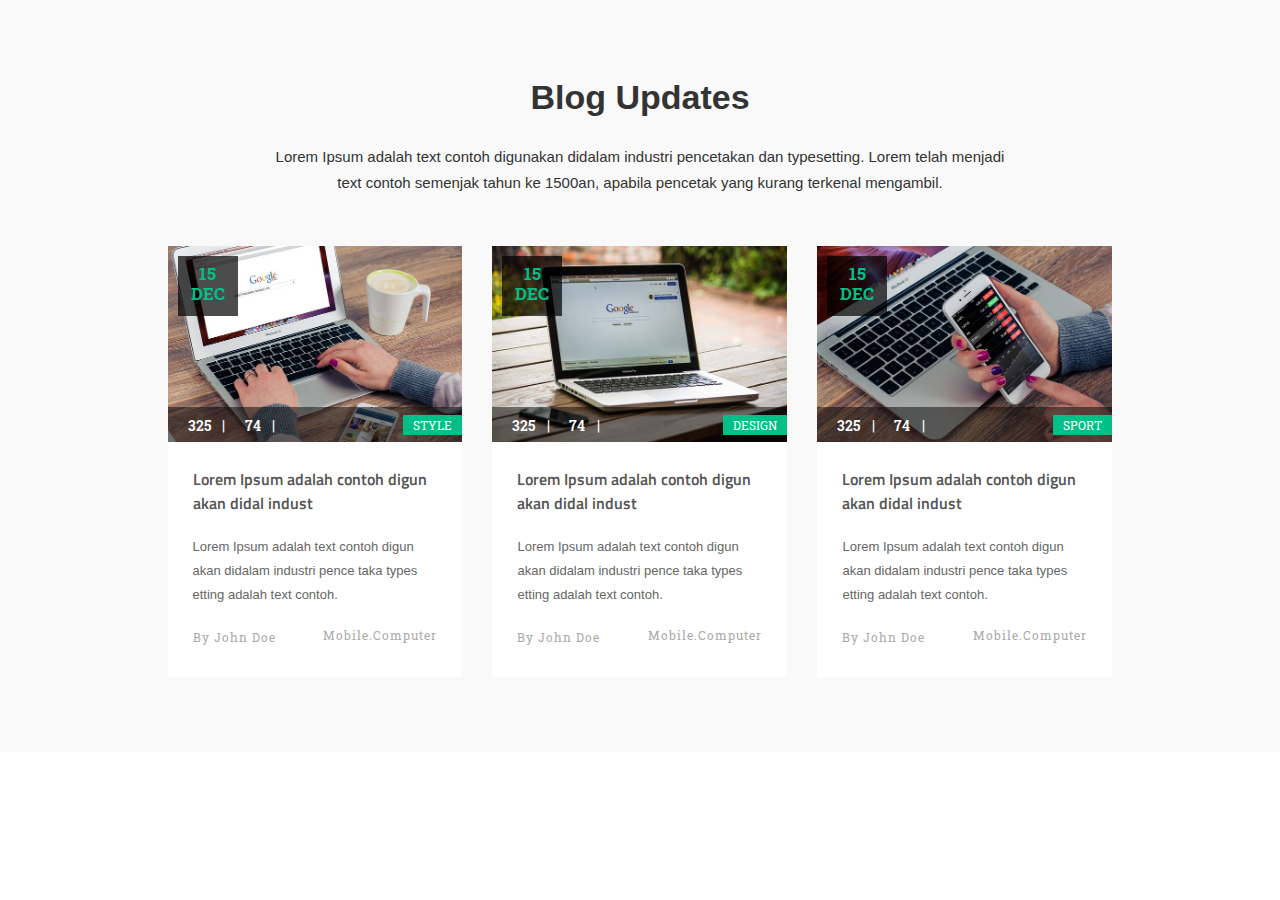
==== sections/blog1.html @ f6d62932 "A new section elements added" ====
<!DOCTYPE html>
<html lang="en">
    <head>
        <meta charset="utf-8">
        <title>Blog</title>
        <meta name="viewport" content="width=device-width, initial-scale=1.0">

        <!-- Loading Bootstrap -->
        <link href="css/bootstrap.css" rel="stylesheet">

        <!-- Edit CSS -->
        <link href="css/default.css" rel="stylesheet">
        <link href="css/main.css" rel="stylesheet">
        
        <!-- Font Awesome -->
        <link href="css/font-awesome.css" rel="stylesheet">
        <link href='https://fonts.googleapis.com/css?family=Titillium+Web:400,900,700,600,300,200' rel='stylesheet' type='text/css'>
        <link href="https://fonts.googleapis.com/css?family=Roboto+Slab:100,300,400,700" rel="stylesheet"> 
        <link rel="shortcut icon" href="images/favicon.ico">

        <!-- HTML5 shim, for IE6-8 support of HTML5 elements. All other JS at the end of file. -->
        <!--[if lt IE 9]>
          <script src="js/html5shiv.js"></script>
          <script src="js/respond.min.js"></script>
        <![endif]-->
    </head>
    
    <body>
        <div id="page" class="page">

            <!--======== blog update =========-->
            <section id="blog1" class=" blog1">
                <div class="container">
                    <div class="row">
                        <div class="col-md-8 col-md-offset-2 text-center">
                            <h1 class="sec-title">Blog Updates</h1>
                            <p class="sec-sub-title">Lorem Ipsum adalah text contoh digunakan didalam industri pencetakan dan typesetting.
                            Lorem telah menjadi text contoh semenjak tahun ke 1500an, apabila pencetak yang kurang terkenal mengambil.</p>
                        </div>
                    </div>  
                    <div class="row">
                        <div class="col-md-10 col-md-offset-1">
                            <div class="row">
                                <div class="col-md-4 col-sm-6 col-xs-12">
                                    <div class="blog-post wow fadeInUp" data-wow-delay="0.2s">
                                        <div class="post-img">
                                            <img class="img-responsive" src="images/post-1.jpg" alt="image" />
                                            <div class="date text-center"><span>15</span><br/>Dec</div>
                                            <ul class="list-inline post-info">
                                                <li><i class="lnr lnr-eye"></i> 325</li>
                                                <li><i class="lnr lnr-bubble"></i> 74</li>
                                                <li class="post-tag text-uppercase">Style</li>
                                            </ul>
                                        </div>    
                                        <div class="blog-details">
                                            <h4 class="media-heading">Lorem Ipsum adalah contoh digun akan didal indust</h4>
                                            <p>Lorem Ipsum adalah text contoh digun akan didalam industri pence taka types etting 
                                            adalah text contoh.</p>
                                             <ul class="list-inline text-capitalize">
                                                <li>by John Doe</li>
                                                <li class="pull-right">Mobile.Computer</li>
                                            </ul>
                                        </div>
                                    </div>    
                                </div>    
                                <div class="col-md-4 col-sm-6 col-xs-12">
                                    <div class="blog-post wow fadeInUp" data-wow-delay="0.4s">
                                        <div class="post-img">
                                            <img class="img-responsive" src="images/post-2.jpg" alt="image" />
                                            <div class="date text-center"><span>15</span><br/>Dec</div>
                                            <ul class="list-inline post-info">
                                                <li><i class="lnr lnr-eye"></i> 325</li>
                                                <li><i class="lnr lnr-bubble"></i> 74</li>
                                                <li class="post-tag text-uppercase">Design</li>
                                            </ul>
                                        </div>    
                                        <div class="blog-details">
                                            <h4 class="media-heading">Lorem Ipsum adalah contoh digun akan didal indust</h4>
                                            <p>Lorem Ipsum adalah text contoh digun akan didalam industri pence taka types etting 
                                            adalah text contoh.</p>
                                             <ul class="list-inline text-capitalize">
                                                <li>by John Doe</li>
                                                <li class="pull-right">Mobile.Computer</li>
                                            </ul>
                                        </div>
                                    </div>    
                                </div>    
                                <div class="col-md-4 col-sm-6 col-xs-12">
                                    <div class="blog-post wow fadeInUp" data-wow-delay="0.6s">
                                        <div class="post-img">
                                            <img class="img-responsive" src="images/post-3.jpg" alt="image" />
                                            <div class="date text-center"><span>15</span><br/>Dec</div>
                                            <ul class="list-inline post-info">
                                                <li><i class="lnr lnr-eye"></i> 325</li>
                                                <li><i class="lnr lnr-bubble"></i> 74</li>
                                                <li class="post-tag text-uppercase">Sport</li>
                                            </ul>
                                        </div>    
                                        <div class="blog-details">
                                            <h4 class="media-heading">Lorem Ipsum adalah contoh digun akan didal indust</h4>
                                            <p>Lorem Ipsum adalah text contoh digun akan didalam industri pence taka types etting 
                                            adalah text contoh.</p>
                                             <ul class="list-inline text-capitalize">
                                                <li>by John Doe</li>
                                                <li class="pull-right">Mobile.Computer</li>
                                            </ul>
                                        </div>
                                    </div>    
                                </div>    
                            </div>
                        </div>
                    </div>
                </div>
            </section>

        </div><!-- /#page -->


        <!--=== Load JS here for greater good ====-->
        <script src="js/jquery-1.8.3.min.js"></script>
        <script src="js/bootstrap.min.js"></script>
    </body>
</html>
---- sections/css/default.css ----
@charset "UTF-8";

/*=====================================================================
/  Theme Name: Eden Builder
/  Author: Script Eden
/  Author URI: http://www.scripteden.com
/  Description: Eden Builder
/  Version: 1.0


**********  Table of Default css  *************

1. Typography *
2. Miscellaneous css

======================================================================*/


body{
   overflow-x: hidden; 
}

/* general styles */

p {
	font-size: 15px;	
}

h1 {
	font-size: 34px;
	line-height: 54px;
}

h2 {
	font-size: 30px;
}

h3 {
	font-size: 26px;
}

h4 {
	font-size: 22px;
}

h5 {
	font-size: 18px;
}

.light {
	font-weight: 400;
}

*{
    outline-color: transparent !important;	
}

.item.header {
	padding-bottom: 50px;
}

.item.content, 
.item.portfolio, 
.item.team, 
.item.pricing, 
.item.contact {
	padding-top: 60px;
	padding-bottom: 60px;
}

.margin-top-100 {
	margin-top: 100px !important;
}

.margin-top-80 {
	margin-top: 80px !important;
}

.margin-top-60 {
	margin-top: 60px !important;
}

.margin-top-40 {
	margin-top: 40px !important;
}

.margin-top-20 {
	margin-top: 20px !important;
}

.margin-bottom-0 {
	margin-bottom: 0px !important;
}

.margin-bottom-20 {
	margin-bottom: 20px !important;
}

.margin-bottom-40 {
	margin-bottom: 40px !important;
}

.margin-bottom-60 {
	margin-bottom: 60px !important;
}

.margin-bottom-80 {
	margin-bottom: 80px !important;
}

.padding-top-0 {
	padding-top: 0px !important;
}

.padding-top-20 {
	padding-top: 20px !important;
}

.padding-top-40 {
	padding-top: 40px !important;
}

.padding-top-100 {
	padding-top: 180px !important;
}

.padding-bottom-60 {
	padding-bottom: 60px !important;
}

.padding-bottom-40 {
	padding-bottom: 40px !important;
}

.padding-bottom-0 {
	padding-bottom: 0px !important;
}

.margin-top-0 {
	margin-top: 0px !important;
}

/* center-content */

.center-content{
    display: -webkit-box;
	display: -ms-flexbox;
	display: flex;
	-webkit-box-orient: vertical;
	-webkit-box-direction: normal;
	-ms-flex-direction: column;
	flex-direction: column;
	-webkit-box-pack: center;
	-ms-flex-pack: center;
	justify-content: center;
	/*-ms-flex-align: center;*/
}


.pull-stop::after {
    border: 4px solid #01bf86;
    border-radius: 10px;
    bottom: 7px;
    content: "";
    display: inline-block;
    margin-left: 3px;
    position: absolute;
    width: 5px;
}

.tag-line {
    color: #eee;
    display: block;
    font-family: 'Roboto Slab', serif;
    font-size: 20px;
    letter-spacing: 15px;
    text-transform: uppercase;
}

.m-auto{
    margin-left: auto;
    margin-right: auto;
}

.center-vertically{
    display: -webkit-box;
	display: -ms-flexbox;
	display: flex;
	-webkit-box-orient: vertical;
	-webkit-box-direction: normal;
	-ms-flex-direction: column;
	flex-direction: column;
	-webkit-box-pack: center;
	-ms-flex-pack: center;
	justify-content: center;
	-webkit-box-align: center;
	-webkit-align-items: center;
	/*-ms-flex-align: center;*/
}
---- sections/css/main.css ----
@charset "UTF-8";

/*=====================================================================
/  Theme Name: Eden Builder
/  Author: Script Eden
/  Author URI: http://www.scripteden.com
/  Description: Eden Builder
/  Version: 1.0


**********  Table of Main css  *************

1.	headers
2.	slideshows
3.	content sections
4.  blogs
5.  dividers
6.  portfolios
7.  teams
8.  pricings
9.  contacts
10. footers

======================================================================*/


/*	header 1
/*----------------------------------------------------*/
.header1 .navbar{
    border: 0; 
    background-color: #191C33; 
    border-radius: 0; 
    margin-bottom: 0;
    z-index: 2;
}
.header1 .navbar-default .navbar-brand{
    color: #fff;
    font-size: 25px;
    line-height: 0;
    font-weight: 700; 
    padding: 14px 15px;
}
.header1 .navbar-default .navbar-brand i{
    margin-right: 10px;
}
.header1 .navbar-nav > li > a{
    background-color: transparent;
    color: #fff; 
    display: inline-block;
    padding-left: 0;
    padding-right: 0;
    margin-left: 15px;
    margin-right: 15px;
    text-transform: uppercase;
    border-top: 3px solid transparent;
}

.header1 .navbar-default .navbar-toggle {
    border-color: #fff;
    border-width: 2px;
    border-radius: 3px;
}

.header1 .navbar-default .navbar-collapse,
.header1 .navbar-default .navbar-form {
    border-color: #4e4e4e;
    box-shadow: none;
}

.header1 .navbar-default .navbar-toggle:hover, 
.header1 .navbar-default .navbar-toggle:focus {
  background-color: transparent;
}

.header1 .navbar-default .navbar-nav > .active > a,
.header1 .navbar-default .navbar-nav > .active > a:hover,
.header1 .navbar-default .navbar-nav > .active > a:focus{
    border-top: 3px solid #01BF86;
    background-color: transparent;
    color: #fff;
}

.header1  .navbar-default .navbar-nav > li > a:hover{
    border-top: 3px solid #01BF86;
    background-color: transparent;
    color: #fff;
}

.header1 .navbar-default .navbar-nav > li > a:focus {
    border-top: 3px solid transparent;
    background-color: transparent;
    color: #fff;
}

.header1 .navbar-default .navbar-brand:hover, 
.header1 .navbar-default .navbar-brand:focus{
    color: #fff;
}

.header1 .navbar-nav > li > a:hover.nav-button{
    border: 0;
    background-color: #01BF86; 
}

.header1 .navbar-nav > li > a.nav-button{
    background: #01BF86; 
    margin-top: 10px;
    margin-bottom: 10px;
    padding: 8px 18px; 
    font-weight: bold;
    border-radius: 3px;
    line-height: 15px;
    border-top: 0;
}
/* end navbar */

/* header */
.header1 {
    background: url('../images/header9.jpg') no-repeat scroll center top / cover ;
    font-family: 'Titillium Web', sans-serif;
}

.header1 .bg-col{
    background-color: rgba(1, 191, 134, 0.7);
}

.header1 .intro{
    height: 100vh;
}

.header1 .intro .tag-line {
	font-family: 'Roboto Slab', serif !important;
	font-weight: 300;
	margin-bottom: 10px;
	font-size: 17px;
}

.header1 h1{
    color: #fff;
    font-size: 55px; 
    font-weight: 900;
    letter-spacing: -1px; 
    text-transform: capitalize;
    max-width: 700px; 
    margin: 0 auto;
    line-height: 1.2;
    margin-bottom: 30px;
    position: relative;
	font-family: arial;
        
}

.header1 .pull-stop::after {
    border: 6px solid #38A5E0;
    bottom: 15px;
    width: 8px;
}

.header1 p {
    color: #f8f8f8;
    font-size: 16px;
    font-weight: normal;
    margin-bottom: 25px;
    max-width: 700px;
    text-align: center;
    line-height: 1.6;
}

.header1 .button{
    color: #fff;
    text-transform: uppercase; 
    font-size: 16px; 
    padding: 11px 0;
    min-width: 150px;
    border: 0; 
    box-shadow: none; 
    border-radius: 4px;
    margin: 0 2px;
    background-color: 
}

.header1 .btn-success.button{
    background-color: #444;
}

.header1 .btn-info.button{
    background-color: #38A5E0;
}

.header1 .button:hover{
    background-color: #38A5E0;
}

/*	header 2
/*----------------------------------------------------*/
.header2 .navbar{
    border: 0; 
    background-color: #222; 
    border-radius: 0; 
    margin-bottom: 0;
    height: 70px;
    padding-top: 9px;
    padding-bottom: 9px;
    z-index: 2;
}

.header2 .navbar-default .navbar-brand{
    color: #fff;
    font-size: 26px;
    line-height: 0;
    font-weight: 700; 
    padding: 13px;
}

.header2 .navbar-default .navbar-brand i{
    margin-right: 10px;
}

.header2 .navbar-nav{
    background-color: #222;
    margin-bottom: 0;
    margin-top: 0;
}

.header2 .navbar-nav > li > a{
    background-color: transparent;
    color: #fff; 
    display: inline-block;
    padding-left: 0;
    padding-right: 0;
    margin-left: 18px;
    margin-right: 18px;
    text-transform: uppercase;
}

.header2 .navbar-default .navbar-toggle {
    background-color: #222;
    border-color: #fff;
    border-width: 2px;
    border-radius: 3px;
}

.header2 .navbar-default .navbar-collapse.in{
    margin-top: 8px;
    border-top: 1px solid #4e4e4e;
}

.header2 .navbar-default .navbar-collapse,
.header2 .navbar-default .navbar-form {
    border-color: transparent;
    box-shadow: none;
    -webkit-transition: all 0.5s ease;
    transition: all 0.5s ease;
}

.header2 .navbar-default .navbar-toggle:hover, 
.header2 .navbar-default .navbar-toggle:focus {
    background-color: transparent;
}

.header2 .navbar-default .navbar-nav > .active > a,
.header2 .navbar-default .navbar-nav > .active > a:hover,
.header2 .navbar-default .navbar-nav > .active > a:focus{
    background-color: transparent;
    font-weight: 700;
    color: #38A5E0;
}

.header2 .navbar-default .navbar-nav > li > a:hover{
    background-color: transparent;
    color: #38A5E0;
}

.header2 .navbar-default .navbar-nav > li > a:focus {
    background-color: transparent;
    color: #fff;
}

.header2 .navbar-default .navbar-brand:hover, 
.header2 .navbar-default .navbar-brand:focus{
    color: #fff;
}

.header2 .navbar-nav > li > a.nav-button:focus,
.header2 .navbar-nav > li > a.nav-button:hover{
    border: 0;
    color: #fff;
    background-color: #38A5E0; 
}

.header2 .navbar-nav > li > a.nav-button{
    background-color: #38A5E0; 
    margin-top: 10px;
    margin-bottom: 10px;
    padding: 8px 18px; 
    font-weight: bold;
    border-radius: 3px;
    line-height: 15px;
    border-top: 0;
}
/* end navbar */

/* header */
.header2 {
    background: url('../images/header9.jpg') no-repeat scroll center -90px;
    font-family: 'Titillium Web', sans-serif;
}

.header2 .intro{
    min-height: 100vh; 
    background-color: rgba(255, 255, 255, 0.8);
}

.header2 .intro .tag-line {
    color: #555;
    letter-spacing: 10px;
    margin-bottom: 0;
    margin-top: 30px;
    text-transform: uppercase;
    word-spacing: 5px;
	font-family: 'Roboto Slab', serif !important;
	font-weight: 300;
	font-size: 17px;
}

.header2 h1 {
    color: #444;
    font-size: 55px;
    font-weight: 700;
    letter-spacing: -1px;
    line-height: 1.2;
    margin-bottom: 30px;
    margin-top: 5px;
    max-width: 700px;
    position: relative;
    text-transform: capitalize;
}

.header2 .pull-stop::after {
    border: 6px solid #01bf86;
    bottom: 15px;
    width: 8px;
}

.header2 p {
    color: #333;
    font-size: 15px;
    line-height: 1.6;
    font-weight: normal;
    margin-bottom: 25px;
    max-width: 700px;
}

.header2 .button{
    color: #fff;
    text-transform: uppercase; 
    font-size: 16px; 
    padding: 11px 0;
    min-width: 150px;
    border: 0; 
    box-shadow: none; 
    border-radius: 4px;
    margin: 0 2px;
    background-color: 
}

.header2 .btn-success.button{
    background-color: #01BF86;
}

.header2 .btn-info.button{
    background-color: #38A5E0;
}

.header2 .button:hover{
    background-color: #38A5E0;
}

/*	header 3
/*----------------------------------------------------*/
.header3 .navbar{
    border: 0; 
    background-color: #191C33; 
    border-radius: 0; 
    margin-bottom: 0;
    height: 70px;
    padding-top: 9px;
    padding-bottom: 9px;
    z-index: 2;
}

.header3 .navbar-default .navbar-brand{
    color: #fff;
    font-size: 26px;
    line-height: 0;
    font-weight: 700; 
    padding: 13px;
}

.header3 .navbar-default .navbar-brand i{
    margin-right: 10px;
}

.header3 .navbar-nav{
    background-color: #191C33;
    margin-bottom: 0;
    margin-top: 0;
}

.header3 .navbar-nav > li > a{
    background-color: transparent;
    color: #fff; 
    font-size: 12px;
    font-weight: 400;
    display: inline-block;
    padding-left: 0;
    padding-right: 0;
    margin-left: 18px;
    margin-right: 18px;
    letter-spacing: 0.5px;
    text-transform: uppercase;
    font-family: 'Roboto Slab', serif;
}

.header3 .navbar-default .navbar-toggle {
    background-color: #191C33;
    border-color: #fff;
    border-width: 2px;
    border-radius: 3px;
}

.header3 .navbar-default .navbar-collapse.in{
    margin-top: 8px;
}

.header3 .navbar-default .navbar-collapse,
.header3 .navbar-default .navbar-form {
    border-color: #4e4e4e;
    box-shadow: none;
    transition: all 0.5s ease;
}

.header3 .navbar-default .navbar-toggle:hover, 
.header3 .navbar-default .navbar-toggle:focus {
    background-color: transparent;
}

.header3 .navbar-default .navbar-nav > .active > a,
.header3 .navbar-default .navbar-nav > .active > a:hover,
.header3 .navbar-default .navbar-nav > .active > a:focus{
    background-color: transparent;
    font-weight: 700;
    color: #01BF86;
}

.header3 .navbar-default .navbar-nav > li > a:hover{
    background-color: transparent;
    color: #01BF86;
}

.header3 .navbar-default .navbar-nav > li > a:focus {
    background-color: transparent;
    color: #fff;
}

.header3 .navbar-default .navbar-brand:hover, 
.header3 .navbar-default .navbar-brand:focus{
    color: #fff;
}

.header3 .navbar-nav > li > a.nav-button:focus,
.header3 .navbar-nav > li > a.nav-button:hover{
    border: 0;
    color: #fff;
    background-color: #01BF86; 
}

.header3 .navbar-nav > li > a.nav-button{
    background-color: #01BF86; 
    margin-top: 10px;
    margin-bottom: 10px;
    padding: 8px 18px; 
    font-weight: bold;
    border-radius: 3px;
    line-height: 15px;
    border-top: 0;
}
/* end navbar */

/* header */
.header3 {
    background: url('../images/header1.jpg') no-repeat scroll center -90px; / cover ;
    font-family: 'Titillium Web', sans-serif;
}

.header3 .intro{
    min-height: 100vh;
}

.header3 h1 {
    color: #fff;
    font-size: 55px;
    font-weight: 700;
    letter-spacing: -1px;
    line-height: 1.2;
    margin-bottom: 30px;
    max-width: 700px;
    position: relative;
    text-transform: capitalize;
    font-family: 'Roboto Slab', serif;
}

.header3 .pull-stop::after {
    border: 6px solid #01bf86;
    bottom: 15px;
    width: 8px;
}

.header3 p {
    color: #f8f8f8;
    font-size: 15px;
    line-height: 1.6;
    font-weight: 300;
    margin-bottom: 25px;
    max-width: 700px;
}

.header3 .button{
    color: #fff;
    text-transform: uppercase; 
    font-size: 16px; 
    padding: 11px 0;
    min-width: 150px;
    border: 0; 
    box-shadow: none; 
    border-radius: 4px;
    margin: 0 2px;
    background-color: 
}

.header3 .btn-success.button{
    background-color: #01BF86;
}

.header3 .btn-info.button{
    background-color: #38A5E0;
}

.header3 .button:hover{
    background-color: #38A5E0;
}

/*	header 4
/*----------------------------------------------------*/
.header4 .navbar{
    border: 0; 
    background-color: #222; 
    border-radius: 0; 
    margin-bottom: 0;
    height: 70px;
    padding-top: 9px;
    padding-bottom: 9px;
    z-index: 2;
}

.header4 .navbar-default .navbar-brand{
    color: #fff;
    font-size: 26px;
    line-height: 0;
    font-weight: 700; 
    padding: 13px;
}

.header4 .navbar-default .navbar-brand i{
    margin-right: 10px;
}

.header4 .navbar-nav{
    background-color: #222;
    margin-bottom: 0;
    margin-top: 0;
}

.header4 .navbar-nav > li > a{
    background-color: transparent;
    color: #fff; 
    display: inline-block;
    padding-left: 0;
    padding-right: 0;
    margin-left: 18px;
    margin-right: 18px;
    text-transform: uppercase;
}

.header4 .navbar-default .navbar-toggle {
    background-color: #222;
    border-color: #fff;
    border-width: 2px;
    border-radius: 3px;
}

.header4 .navbar-default .navbar-collapse.in{
    margin-top: 8px;
    border-top: 1px solid #4e4e4e;
}

.header4 .navbar-default .navbar-collapse,
.header4 .navbar-default .navbar-form {
    border-color: transparent;
    box-shadow: none;
    transition: all 0.5s ease;
}

.header4 .navbar-default .navbar-toggle:hover, 
.header4 .navbar-default .navbar-toggle:focus {
    background-color: transparent;
}

.header4 .navbar-default .navbar-nav > .active > a,
.header4 .navbar-default .navbar-nav > .active > a:hover,
.header4 .navbar-default .navbar-nav > .active > a:focus{
    background-color: transparent;
    font-weight: 700;
    color: #01BF86;
}

.header4 .navbar-default .navbar-nav > li > a:hover{
    background-color: transparent;
    color: #01BF86;
}

.header4 .navbar-default .navbar-nav > li > a:focus {
    background-color: transparent;
    color: #fff;
}

.header4 .navbar-default .navbar-brand:hover, 
.header4 .navbar-default .navbar-brand:focus{
    color: #fff;
}

.header4 .navbar-nav > li > a.nav-button:focus,
.header4 .navbar-nav > li > a.nav-button:hover{
    border: 0;
    color: #fff;
    background-color: #01BF86; 
}

.header4 .navbar-nav > li > a.nav-button{
    background-color: #01BF86; 
    margin-top: 10px;
    margin-bottom: 10px;
    padding: 8px 18px; 
    font-weight: bold;
    border-radius: 3px;
    line-height: 15px;
    border-top: 0;
}
/* end navbar */

/* header */
.header4 {
    background: url('../images/header1.jpg') no-repeat scroll center -90px; / cover ;
    font-family: 'Titillium Web', sans-serif;
}

.header4 .tag-line {
    color: #f8f8f8;
    letter-spacing: 10px;
    margin-bottom: 0;
    margin-top: 30px;
    text-transform: uppercase;
    word-spacing: 5px;
	font-family: 'Roboto Slab', serif !important;
	font-weight: 300;
	font-size: 17px;
}

.header4 h1 {
    color: #fff;
    font-size: 55px;
    font-weight: 100;
    letter-spacing: -1px;
    line-height: 1.2;
    max-width: 700px;
    position: relative;
    text-transform: uppercase;
    margin-bottom: 30px;
}

.header4 .pull-stop::after {
    border: 6px solid #01bf86;
    bottom: 15px;
    width: 8px;
}

.header4 p {
    color: #f8f8f8;
    font-size: 15px;
    line-height: 1.8;
    font-weight: 100;
    max-width: 700px;
}

.header4 .icon-box li {
    padding: 0 8px;
}
    
.header4 .icon-box i {
	background-color: transparent;
	border-radius: 4px;
	color: #fff;
	font-size: 20px;
	padding-top: 14px;
	text-align: center;
	cursor: pointer;
}

.header4 .button{
    color: #fff;
    text-transform: uppercase; 
    font-size: 16px; 
    padding: 11px 0;
    min-width: 150px;
    border: 0; 
    box-shadow: none; 
    border-radius: 4px;
    margin: 0 2px;
    background-color: 
}

.header4 .btn-success.button{
    background-color: #01BF86;
}

.header4 .btn-info.button{
    background-color: #38A5E0;
}

.header4 .button:hover{
    background-color: #38A5E0;
}

/*	header 5
/*----------------------------------------------------*/
.header5 .navbar{
    border: 0; 
    background-color: #fff; 
    border-radius: 0; 
    margin-bottom: 0;
    height: 70px;
    padding-top: 9px;
    padding-bottom: 9px;
    z-index: 2;
}

.header5 .navbar-default .navbar-brand{
    color: #222;
    height: 52px;
    font-size: 26px;
    line-height: 0;
    font-weight: 700; 
    padding: 6px 15px;
    text-transform: uppercase;
}

.header5 .navbar-default .navbar-brand > span{
    display: block;
    margin-top: -26px;
    text-indent: 51px 
}

.header5 .navbar-default .navbar-brand span:last-child {
	color: #38A5E0;
	display: block;
	font-family: 'Roboto Slab', serif;
	font-size: 14px;
	letter-spacing: 0.3px;
	line-height: 0;
	text-indent: 52px;
	text-transform: uppercase;
	margin-top: 17px;
}

.header5 .navbar-default .navbar-brand i{
    color: #fff;
    margin-right: 10px;
    background-color: #38A5E0;
    border-radius: 4px;
    font-size: 26px;
    height: 40px;
    padding-top: 7px;
    text-align: center;
    width: 40px;
}

.header5 .navbar-nav{
    background-color: #fff;
    margin-bottom: 0;
    margin-top: 0;
}

.header5 .navbar-nav > li:last-child > a{
    margin-right: 0
}

.header5 .navbar-nav > li > a{
    background-color: transparent;
    color: #222; 
    font-weight: 600;
    display: inline-block;
    padding-left: 0;
    padding-right: 0;
    margin-left: 18px;
    margin-right: 18px;
    text-transform: uppercase;
}

.header5 .navbar-default .navbar-nav > li > a::after,
.header5 .navbar-default .navbar-nav > .active > a::after {
    background-color: #38A5E0;
    content: "";
    display: inline-block;
    height: 2px;
    left: 0;
    position: absolute;
    bottom: 8px;
    width: 0;
    z-index: 1;
    -webkit-transition: all 0.3s ease 0s;
    transition: all 0.3s ease 0s;
}

.header5 .navbar-default .navbar-nav > .active > a::after,
.header5 .navbar-default .navbar-nav > li > a:hover::after {
    width: 100%;
}

.header5 .navbar-default .navbar-toggle {
    background-color: #fff;
    border-color: #fff;
    border-width: 2px;
    border-radius: 3px;
}

.header5 .navbar-default .navbar-collapse.in{
    margin-top: 8px;
    border-top: 1px solid #4e4e4e;
}

.header5 .navbar-default .navbar-collapse,
.header5 .navbar-default .navbar-form {
    border-color: transparent;
    box-shadow: none;
    -webkit-transition: all 0.5s ease;
    transition: all 0.5s ease;
}

.header5 .navbar-default .navbar-toggle:hover, 
.header5 .navbar-default .navbar-toggle:focus {
    background-color: transparent;
}

.header5 .navbar-default .navbar-nav > .active > a,
.header5 .navbar-default .navbar-nav > .active > a:hover,
.header5 .navbar-default .navbar-nav > .active > a:focus{
    background-color: transparent;
    font-weight: 700;
    color: #38A5E0;
}

.header5 .navbar-default .navbar-nav > li > a:hover{
    background-color: transparent;
    color: #222;
}

.header5 .navbar-default .navbar-nav > li > a:focus {
    background-color: transparent;
    color: #222;
}

.header5 .navbar-default .navbar-brand:hover, 
.header5 .navbar-default .navbar-brand:focus{
    color: #222;
}

.header5 .navbar-nav > li > a.nav-button:hover:after{
    display: none;
}
/* end navbar */

/* header */

.header5 {
    position: relative;
    background: url('../images/header1.jpg') no-repeat scroll center -90px / cover ;
    font-family: 'Titillium Web', sans-serif;
} 

.header5 .intro{
    min-height: 700px;
}

.header5 h1 {
    color: #fff;
    font-size: 55px;
    font-weight: 100;
    letter-spacing: -1px;
    line-height: 1.2;
    margin-bottom: 30px;
    max-width: 700px;
    position: relative;
    text-transform: capitalize;
    font-family: 'Roboto Slab', serif;
}

.header5 .tag-line {
    color: #f8f8f8;
    letter-spacing: 10px;
    margin-bottom: 0;
    margin-top: 30px;
    text-transform: uppercase;
    word-spacing: 5px;
	font-weight: 300;
	font-size: 17px;
    font-family: 'Titillium Web', sans-serif;
}

.header5 .pull-stop::after {
    border: 6px solid #01bf86;
    bottom: 15px;
    width: 8px;
}

.header5 p {
    color: #f8f8f8;
    font-size: 15px;
    line-height: 1.6;
    font-weight: 300;
    margin-bottom: 25px;
    max-width: 700px;
}

.header5 .button{
    color: #fff;
    text-transform: uppercase; 
    font-size: 16px; 
    padding: 11px 0;
    min-width: 150px;
    border: 0; 
    box-shadow: none; 
    border-radius: 4px;
    margin: 0 2px;
    background-color: 
}

.header5 .btn-success.button{
    background-color: #01BF86;
}

.header5 .btn-info.button{
    background-color: #38A5E0;
}

.header5 .button:hover{
    background-color: #38A5E0;
}

.header5 .icon-box li {
    padding: 0 8px;
}
    
.header5 .icon-box i {
	background-color: transparent;
	border-radius: 4px;
	color: #fff;
	font-size: 20px;
	padding-top: 14px;
	text-align: center;
	cursor: pointer;
}

/* end header */

/* carousel */

.header5 .carousel-inner > .item{
    min-height: 320px;
}
    
.header5 .carousel-control {
    bottom: auto;
    left: 0;
    opacity: 1;
    text-shadow: none;
    top: 50%;
    width: auto;
}
    
.header5 .carousel-control.prev{
    left: 0;
    -webkit-transition: all 0.4s ease;
    transition: all 0.4s ease;
}

.header5 .header5:hover .carousel-control.prev{
    left: 0;
}
    
.header5 .carousel-control.next{
    left: auto;
    right: 0;
    -webkit-transition: all 0.4s ease;
    transition: all 0.4s ease;
}
    
.header5:hover .carousel-control.next{
    right: 0;
}    

.header5 .carousel-control.prev i{ 
    border-top-right-radius: 4px; 
    border-bottom-right-radius: 4px; 
}

.header5 .carousel-control.next i{
    border-top-left-radius: 4px; 
    border-bottom-left-radius: 4px; 
}

.header5 .carousel-control i{
    width: 25px; 
    height: 100px;
    padding-top: 40px; 
    background-color: rgba(255, 255, 255, 0.3);
    color: #eee; 
    text-shadow: none;  
}

.header5 .carousel-control i:hover{
    background-color: rgba(255, 255, 255, 0.4);
    color: #eee;
}

.header5 .carousel-control:hover, 
.header5 .carousel-control:focus{
    opacity: 1;
}

.header5 .carousel-indicators{
    bottom: -60px;
}

.header5 .carousel-indicators li {
    border-width: 2px;
}

.header5 .carousel-indicators .active {
    background-color: #01BF86;
    border-color: #01BF86;
}

/*	header 6
/*----------------------------------------------------*/
.header6 .navbar{
    border: 0; 
    background-color: #fff; 
    border-radius: 0; 
    margin-bottom: 0;
    height: 70px;
    padding-top: 9px;
    padding-bottom: 9px;
    z-index: 2;
}

.header6 .navbar-default .navbar-brand{
    color: #222;
    height: 52px;
    font-size: 26px;
    line-height: 0;
    font-weight: 700; 
    padding: 6px 15px;
    text-transform: uppercase;
}

.header6 .navbar-default .navbar-brand > span{
    display: block;
    margin-top: -26px;
    text-indent: 51px 
}

.header6 .navbar-default .navbar-brand span:last-child {
	color: #01BF86;
	display: block;
	font-family: 'Roboto Slab', serif;
	font-size: 14px;
	letter-spacing: 0.3px;
	line-height: 0;
	text-indent: 52px;
	text-transform: uppercase;
	margin-top: 17px;
}

.header6 .navbar-default .navbar-brand i{
    color: #fff;
    margin-right: 10px;
    background-color: #01BF86;
    border-radius: 4px;
    font-size: 26px;
    height: 40px;
    padding-top: 7px;
    text-align: center;
    width: 40px;
}

.header6 .navbar-nav{
    background-color: #fff;
    margin-bottom: 0;
    margin-top: 0;
}

.header6 .navbar-nav > li:last-child > a{
    margin-right: 0
}

.header6 .navbar-nav > li > a{
    background-color: transparent;
    color: #222; 
    font-weight: 600;
    display: inline-block;
    padding-left: 0;
    padding-right: 0;
    margin-left: 18px;
    margin-right: 18px;
    text-transform: uppercase;
}

.header6 .navbar-default .navbar-nav > li > a::after,
.header6 .navbar-default .navbar-nav > .active > a::after {
    background-color: #01BF86;
    content: "";
    display: inline-block;
    height: 2px;
    left: 0;
    position: absolute;
    bottom: 8px;
    width: 0;
    z-index: 1;
    -webkit-transition: all 0.3s ease 0s;
    transition: all 0.3s ease 0s;
}

.header6 .navbar-default .navbar-nav > .active > a::after,
.header6 .navbar-default .navbar-nav > li > a:hover::after {
    width: 100%;
}

.header6 .navbar-default .navbar-toggle {
    background-color: #fff;
    border-color: #fff;
    border-width: 2px;
    border-radius: 3px;
}

.header6 .navbar-default .navbar-collapse.in{
    margin-top: 8px;
    border-top: 1px solid #4e4e4e;
}

.header6 .navbar-default .navbar-collapse,
.header6 .navbar-default .navbar-form {
    border-color: transparent;
    box-shadow: none;
    -webkit-transition: all 0.5s ease;
    transition: all 0.5s ease;
}

.header6 .navbar-default .navbar-toggle:hover, 
.header6 .navbar-default .navbar-toggle:focus {
    background-color: transparent;
}

.header6 .navbar-default .navbar-nav > .active > a,
.header6 .navbar-default .navbar-nav > .active > a:hover,
.header6 .navbar-default .navbar-nav > .active > a:focus{
    background-color: transparent;
    font-weight: 700;
    color: #01BF86;
}

.header6 .navbar-default .navbar-nav > li > a:hover{
    background-color: transparent;
    color: #222;
}

.header6 .navbar-default .navbar-nav > li > a:focus {
    background-color: transparent;
    color: #222;
}

.header6 .navbar-default .navbar-brand:hover, 
.header6 .navbar-default .navbar-brand:focus{
    color: #222;
}

.header6 .navbar-nav > li > a.nav-button:hover:after{
    display: none;
}

.header6 .navbar-nav > li > a.nav-button:focus,
.header6 .navbar-nav > li > a.nav-button:hover{
    border: 0;
    color: #fff;
    background-color: #01BF86; 
}

.header6 .navbar-nav > li > a.nav-button{
    color: #fff;
    background-color: #444; 
    margin-top: 10px;
    margin-bottom: 10px;
    padding: 8px 18px; 
    font-weight: bold;
    border-radius: 3px;
    line-height: 15px;
    border-top: 0;
    -webkit-transition: all 0.4s ease;
    transition: all 0.4s ease;
}
/* end navbar */

/* header */
.header6 {
    position: relative;
    background-color: #01BF86;
    background: url('../images/dark-logs-bg.jpg') no-repeat scroll center top / cover ;
    font-family: 'Titillium Web', sans-serif;
}

.header6 .intro{
    min-height: 650px;
    background-color: rgba(1, 191, 134, 0.8);
}
/* end header */

/* carousel */

.header6 .carousel{
    overflow: hidden;
    border-radius: 6px;
}

.header6 .carousel-inner > .item{
    overflow: hidden;
}

.header6 .carousel-inner .carousel-content{
    position: relative;
    display: inline-block;
}

.header6 .carousel-inner > .item img{
    border-radius: 6px;
    
}

.header6 .carousel-inner > .item img.img-responsive {
  display: block;
  max-width: 100%;
  min-height: 270px;
}

.header6 .carousel-caption h3{
    font-weight: 700;
    font-size: 25px; 
    margin-top: 0;
    word-spacing: 3px;
    color: #38A5E0;
    text-transform: uppercase;
}

.header6 .carousel-caption p{
    color: #f0ece4;
    font-size: 14px;
    margin-bottom: 0; 
    line-height: 1.7;
    max-width: 700px;
    font-weight: 300;
    font-family: 'Roboto Slab', serif;
}

.header6 .carousel-caption {
    bottom: 0;
    color: #ffffff;
    left: 0;
    padding: 25px;
    min-height: 100px; 
    position: absolute;
    right: 0;
    text-align: inherit;
    text-shadow: none;
    z-index: 2;
    border-bottom-right-radius: 6px;
    border-bottom-left-radius: 6px;
    background-color: rgba(0, 0, 0, 0.8);
}

.header6 .carousel-control {
    bottom: auto;
    left: 0;
    opacity: 1;
    text-shadow: none;
    top: 50%;
    width: auto;
    margin-top: -40px;
    z-index: 3;
}
    
.header6 .carousel-control.prev{
    left: -40px;
    -webkit-transition: all 0.4s ease;
    transition: all 0.4s ease;
}

.header6 .carousel:hover .carousel-control.prev{
    left: 0;
}
    
.header6 .carousel-control.next{
    left: auto;
    right: -40px;
    -webkit-transition: all 0.4s ease;
    transition: all 0.4s ease;
}
    
.header6 .carousel:hover .carousel-control.next{
    right: 0;
}    

.header6 .carousel-control.prev i{ 
    border-top-right-radius: 4px; 
    border-bottom-right-radius: 4px; 
}

.header6 .carousel-control.next i{
    border-top-left-radius: 4px; 
    border-bottom-left-radius: 4px; 
}

.header6 .carousel-control i{
    width: 25px; 
    height: 100px;
    padding-top: 40px; 
    background-color: rgba(255, 255, 255, 0.3);
    color: #eee; 
    text-shadow: none;  
}

.header6 .carousel-control i:hover{
    background-color: rgba(255, 255, 255, 0.5);
    color: #eee;
}

.header6 .carousel-control:hover, 
.header6 .carousel-control:focus{
    opacity: 1;
}

.header6 .carousel-indicators {
    background-color: rgba(255, 255, 255, 0);
    bottom: auto;
    left: 50%;
    opacity: 0.5;
    list-style: outside none none;
    margin-bottom: 0;
    margin-left: -35px;
    padding: 3px 0;
    position: absolute;
    text-align: center;
    top: 0;
    width: 70px;
    z-index: 3;
}

.header6 .carousel-indicators li {
    border-width: 2px;
    border-radius: 0;
}

.header6 .carousel-indicators .active {
    background-color: #fff;
    border-color: #fff;
}

/*	header 7
/*----------------------------------------------------*/
.header7 .navbar{
    border: 0; 
    background-color: #222; 
    border-radius: 0; 
    height: 70px;
    padding-top: 9px;
    padding-bottom: 9px;
    z-index: 2;
    margin-bottom: 0;
}

.header7 .navbar-default .navbar-brand{
    color: #fff;
    height: 52px;
    font-size: 26px;
    line-height: 0;
    font-weight: 700; 
    padding: 6px 15px;
    text-transform: uppercase;
}

.header7 .navbar-default .navbar-brand > span{
    display: block;
    margin-top: -26px;
    text-indent: 51px 
}

.header7 .navbar-default .navbar-brand span:last-child {
	color: #01BF86;
	display: block;
	font-family: 'Roboto Slab', serif;
	font-size: 14px;
	letter-spacing: 0.3px;
	line-height: 0;
	text-indent: 52px;
	text-transform: uppercase;
	margin-top: 17px;
}

.header7 .navbar-default .navbar-brand i{
    margin-right: 10px;
    background-color: #01BF86;
    border-radius: 4px;
    font-size: 26px;
    height: 40px;
    padding-top: 7px;
    text-align: center;
    width: 40px;
}

.header7 .navbar-nav{
    background-color: #222;
    margin-bottom: 0;
    margin-top: 0;
}

.header7 .navbar-nav > li:last-child > a{
    margin-right: 0
}

.header7 .navbar-nav > li > a{
    background-color: transparent;
    color: #fff; 
    display: inline-block;
    padding-left: 0;
    padding-right: 0;
    margin-left: 18px;
    margin-right: 18px;
    text-transform: uppercase;
}

.header7 .navbar-default .navbar-nav > li > a::after,
.header7 .navbar-default .navbar-nav > .active > a::after {
    background-color: #01BF86;
    content: "";
    display: inline-block;
    height: 2px;
    left: 0;
    position: absolute;
    bottom: 8px;
    width: 0;
    z-index: 1;
    -webkit-transition: all 0.3s ease 0s;
    transition: all 0.3s ease 0s;
}

.header7 .navbar-default .navbar-nav > .active > a::after,
.header7 .navbar-default .navbar-nav > li > a:hover::after {
    width: 100%;
}

.header7 .navbar-default .navbar-toggle {
    background-color: #222;
    border-color: #fff;
    border-width: 2px;
    border-radius: 3px;
}

.header7 .navbar-default .navbar-collapse.in{
    margin-top: 8px;
    border-top: 1px solid #4e4e4e;
}

.header7 .navbar-default .navbar-collapse,
.header7 .navbar-default .navbar-form {
    border-color: transparent;
    box-shadow: none;
    -webkit-transition: all 0.5s ease;
    transition: all 0.5s ease;
}

.header7 .navbar-default .navbar-toggle:hover, 
.header7 .navbar-default .navbar-toggle:focus {
    background-color: transparent;
}

.header7 .navbar-default .navbar-nav > .active > a,
.header7 .navbar-default .navbar-nav > .active > a:hover,
.header7 .navbar-default .navbar-nav > .active > a:focus{
    background-color: transparent;
    font-weight: 700;
    color: #01BF86;
}

.header7 .navbar-default .navbar-nav > li > a:hover{
    background-color: transparent;
    color: #fff;
}

.header7 .navbar-default .navbar-nav > li > a:focus {
    background-color: transparent;
    color: #fff;
}

.header7 .navbar-default .navbar-brand:hover, 
.header7 .navbar-default .navbar-brand:focus{
    color: #fff;
}

.header7 .navbar-nav > li > a.nav-button:hover:after{
    display: none;
}

.header7 .navbar-nav > li > a.nav-button:focus,
.header7 .navbar-nav > li > a.nav-button:hover{
    border: 0;
    color: #fff;
    background-color: #38A5E0; 
}

.header7 .navbar-nav > li > a.nav-button{
    background-color: #01BF86; 
    margin-top: 10px;
    margin-bottom: 10px;
    padding: 8px 18px; 
    font-weight: bold;
    border-radius: 3px;
    line-height: 15px;
    border-top: 0;
    -webkit-transition: all 0.4s ease;
    transition: all 0.4s ease;
}
/* end navbar */

/* header */
.header7 {
    position: relative;
    background-color: #01BF86;
    background: url('../images/header4.jpg') no-repeat scroll center top / cover ;
    font-family: 'Titillium Web', sans-serif;
}

.header7 .intro{
    min-height: 600px;
    background-color: rgba(1, 191, 134, 0.5);
    padding-bottom: 70px;
    padding-top: 70px;
}

.header7  .intro img{
    height: 522px;
}

/* end header */

/* login reg */
.header7 .login-reg{
    border-top: 3px solid #38A5E0;
    background-color: rgba(0, 0, 0, 0.5);
    padding: 50px 30px
}

.header7 .login-reg h3{
    color: #eee; 
    font-weight: 100;
    margin-top: 0; 
    margin-bottom: 10px; 
    position: relative; 
    font-family: 'Roboto Slab', serif;
}

.header7 .login-reg p{
    color: #ddd; 
    font-weight: 100;
    margin-bottom: 30px; 
    font-size: 17px
}

.header7 .login-reg h3.pull-stop::after{
    border-color: #38A5E0;
    bottom: 5px;
}

.header7 .login-reg .form-control {
    background-color: rgba(225, 225, 227, 0.2);
    border: 1px solid transparent;
    border-radius: 3px;
    box-shadow: none;
    font-size: 13px;
    height: 45px;
    color: #fff;
    margin-bottom: 20px;
    letter-spacing: 0.3px;
}

.header7 .login-reg .form-control:focus {
    border-color: #39b3d7;
    box-shadow: none;
    background-color: rgba(225, 225, 227, 0.3);
}

.header7 .login-reg .form-control::-moz-placeholder {
    color: #ccc;
    opacity: 1;
    font-family: 'Roboto Slab', serif;
}

.header7 .login-reg .sign-tag p{
    color: #ccc;
    font-weight: 300;
    font-size: 13px;
    margin-bottom: 0;
    margin-top: 25px; 
    text-indent: 2px;
    font-family: 'Roboto Slab', serif;
}

.header7 .login-reg .sign-tag a{
    color: #38A5E0;
    text-transform: uppercase;
    font-weight: 300;
}

.header7 .login-reg .button {
  border: 0 none;
  border-radius: 4px;
  box-shadow: none;
  color: #fff;
  font-size: 16px;
  margin: 0 2px;
  min-width: 150px;
  padding: 11px 0;
    background-color: #38A5E0;
  text-transform: uppercase;
}

/*	header 8
/*----------------------------------------------------*/
.header8 .navbar{
    border: 0; 
    background-color: #191C33; 
    border-radius: 0; 
    margin-bottom: 0;
    height: 70px;
    padding-top: 9px;
    padding-bottom: 9px;
    z-index: 2;
}

.header8 .navbar-default .navbar-brand{
    color: #fff;
    height: 52px;
    font-size: 26px;
    line-height: 0;
    font-weight: 700; 
    padding: 6px 15px;
    text-transform: uppercase;
}

.header8 .navbar-default .navbar-brand > span{
    display: block;
    margin-top: -26px;
    text-indent: 51px 
}

.header8 .navbar-default .navbar-brand span:last-child {
    color: #01BF86;
    display: block;
    font-family: 'Roboto Slab', serif;
    font-size: 14px;
    letter-spacing: 0.3px;
    line-height: 0;
    text-indent: 52px;
    text-transform: uppercase;
    margin-top: 17px;
}

.header8 .navbar-default .navbar-brand i{
    margin-right: 10px;
    background-color: #01BF86;
    border-radius: 4px;
    font-size: 26px;
    height: 40px;
    padding-top: 7px;
    text-align: center;
    width: 40px;
}

.header8 .navbar-nav{
    background-color: #191C33;
    margin-bottom: 0;
    margin-top: 0;
}

.header8 .navbar-nav > li:last-child > a{
    margin-right: 0
}

.header8 .navbar-nav > li > a{
    background-color: transparent;
    color: #fff; 
    display: inline-block;
    padding-left: 0;
    padding-right: 0;
    margin-left: 18px;
    margin-right: 18px;
    text-transform: uppercase;
}

.header8 .navbar-default .navbar-nav > li > a::after,
.header8 .navbar-default .navbar-nav > .active > a::after {
    background-color: #01BF86;
    content: "";
    display: inline-block;
    height: 2px;
    left: 0;
    position: absolute;
    bottom: 8px;
    width: 0;
    z-index: 1;
    -webkit-transition: all 0.3s ease 0s;
    transition: all 0.3s ease 0s;
}

.header8 .navbar-default .navbar-nav > .active > a::after,
.header8 .navbar-default .navbar-nav > li > a:hover::after {
    width: 100%;
}

.header8  .navbar-default .navbar-toggle {
    background-color: #191C33;
    border-color: #fff;
    border-width: 2px;
    border-radius: 3px;
}

.header8 .navbar-default .navbar-collapse.in{
    margin-top: 8px;
    border-top: 1px solid #4e4e4e;
}

.header8 .navbar-default .navbar-collapse,
.header8 .navbar-default .navbar-form {
    border-color: transparent;
    box-shadow: none;
    -webkit-transition: all 0.5s ease;
    transition: all 0.5s ease;
}

.header8 .navbar-default .navbar-toggle:hover, 
.header8 .navbar-default .navbar-toggle:focus {
    background-color: transparent;
}

.header8 .navbar-default .navbar-nav > .active > a,
.header8 .navbar-default .navbar-nav > .active > a:hover,
.header8 .navbar-default .navbar-nav > .active > a:focus{
    background-color: transparent;
    font-weight: 700;
    color: #01BF86;
}

.header8 .navbar-default .navbar-nav > li > a:hover{
    background-color: transparent;
    color: #fff;
}

.header8 .navbar-default .navbar-nav > li > a:focus {
    background-color: transparent;
    color: #fff;
}

.header8 .navbar-default .navbar-brand:hover, 
.header8 .navbar-default .navbar-brand:focus{
    color: #fff;
}

.header8 .navbar-nav > li > a.nav-button:hover:after{
    display: none;
}

.header8 .navbar-nav > li > a.nav-button:focus,
.header8 .navbar-nav > li > a.nav-button:hover{
    border: 0;
    color: #fff;
    background-color: #10132D; 
}

.header8 .navbar-nav > li > a.nav-button{
    background-color: #38A5E0; 
    margin-top: 10px;
    font-size: 13px;
    margin-bottom: 10px;
    padding: 8px 18px; 
    font-weight: 400;
    border-radius: 3px;
    line-height: 15px;
    border-top: 0;
    font-family: 'Roboto Slab', serif;
    -webkit-transition: all 0.4s ease;
    transition: all 0.4s ease;
}
/* end navbar */

/* header */
.header8 {
    position: relative;
    background-color: #01BF86;
    background: url('../images/header8.jpg') no-repeat scroll center 69px / cover ;
    font-family: 'Titillium Web', sans-serif;
}

.header8 .intro{
    min-height: 100vh;
    background-color: rgba(1, 191, 134, 0.75);
    padding-bottom: 70px;
    padding-top: 70px;
}

.header8 .email{
    color: #fff;
    line-height: 0;
    font-size: 100px;
    margin-bottom: 20px;
}

.header8 .tag-line {
    color: #f8f8f8;
    letter-spacing: 10px;
    margin-bottom: 0;
    margin-top: 30px;
    text-transform: uppercase;
    word-spacing: 5px;
	font-family: 'Roboto Slab', serif !important;
	font-weight: 300;
	font-size: 17px;
}

.header8 h1 {
  color: #fff;
  font-size: 55px;
  font-weight: 700;
  letter-spacing: -1px;
  line-height: 1.2;
  margin: 0 auto 30px;
  position: relative;
  text-transform: capitalize;
}

/* end header */

/* subscribe */
.header8 .subscribe{
    border-bottom: 3px solid #38a5e0;
    background-color: rgba(0, 0, 0, 0.5);
    padding: 40px 20px;;
}

.header8 h1.pull-stop::after{
    border-color: #fff;
    bottom: 11px;
}

.header8 .subscribe .form-control {
    background-color: rgba(225, 225, 227, 0.2);
    border: 1px solid transparent;
    border-radius: 3px;
    box-shadow: none;
    font-size: 13px;
    height: 45px;
    color: #fff;
    margin-top: 10px;
    margin-bottom: 10px;
    letter-spacing: 0.3px;
}

.header8 .subscribe .form-control:focus {
    border-color: #39b3d7;
    box-shadow: none;
    background-color: rgba(225, 225, 227, 0.3);
}

.header8 .subscribe .form-control::-moz-placeholder {
    color: #eee;
    opacity: 1;
    font-weight: 100;
    font-family: 'Roboto Slab', serif;
    
}

.header8 .subscribe .sign-tag p{
    color: #bbb; 
    font-size: 13px;
    margin-bottom: 0;
    margin-top: 25px; 
    text-indent: 2px;
    font-weight: 300;
    font-family: 'Roboto Slab', serif;
}

.header8 .subscribe .sign-tag a{
    color: #38A5E0;
    text-transform: uppercase;
    font-weight: 300;
    font-family: 'Roboto Slab', serif;
}

.header8 .subscribe .button {
    border: 0 none;
    border-radius: 4px;
    box-shadow: none;
    color: #fff;
    font-size: 16px;
    margin: 0 2px;
    min-width: 150px;
    padding: 11px 0;
    background-color: #38A5E0;
    text-transform: uppercase;
    display: inline-block;
    margin-top: 10px;
    margin-bottom: 10px;
}

/* end subscribe */

/* media queries */

@media (min-width: 768px) {
    .header8 .subscribe input{
        min-width: 550px;
	}	
}

@media only screen and ( max-width : 991px ) {
    
    .header8 h1{
        font-weight: 700;
        font-size: 48px;
    }
    
    .header8 .subscribe .button{
        width: 100%;
        margin-left: 0;
    }
    
    .header8.email{
        color: #fff;
        font-size: 50px;
        margin-bottom: 10px;
     }
    
}

/*	header 9
/*----------------------------------------------------*/
.header9 .navbar{
    border: 0; 
    background-color: #191C33; 
    border-radius: 0; 
    margin-bottom: 0;
    height: 70px;
    padding-top: 9px;
    padding-bottom: 9px;
    z-index: 2;
}

.header9 .navbar-default .navbar-brand{
    color: #fff;
    height: 52px;
    font-size: 26px;
    line-height: 0;
    font-weight: 700; 
    padding: 6px 15px;
    text-transform: uppercase;
}

.header9 .navbar-default .navbar-brand > span{
    display: block;
    margin-top: -26px;
    text-indent: 51px 
}

.header9 .navbar-default .navbar-brand span:last-child {
	color: #01BF86;
	display: block;
	font-family: 'Roboto Slab', serif;
	font-size: 14px;
	letter-spacing: 0.3px;
	line-height: 0;
	text-indent: 52px;
	text-transform: uppercase;
	margin-top: 17px;
}

.header9 .navbar-default .navbar-brand i{
    margin-right: 10px;
    background-color: #01BF86;
    border-radius: 4px;
    font-size: 26px;
    height: 40px;
    padding-top: 7px;
    text-align: center;
    width: 40px;
}

.header9 .navbar-nav{
    background-color: #191C33;
    margin-bottom: 0;
    margin-top: 0;
}

.header9 .navbar-nav > li:last-child > a{
    margin-right: 0
}

.header9 .navbar-nav > li > a{
    background-color: transparent;
    color: #fff; 
    display: inline-block;
    padding-left: 0;
    padding-right: 0;
    margin-left: 18px;
    margin-right: 18px;
    text-transform: uppercase;
}

.header9 .navbar-default .navbar-nav > li > a::after,
.header9 .navbar-default .navbar-nav > .active > a::after {
    background-color: #01BF86;
    content: "";
    display: inline-block;
    height: 2px;
    left: 0;
    position: absolute;
    bottom: 8px;
    width: 0;
    z-index: 1;
    -webkit-transition: all 0.3s ease 0s;
    transition: all 0.3s ease 0s;
}

.header9 .navbar-default .navbar-nav > .active > a::after,
.header9 .navbar-default .navbar-nav > li > a:hover::after {
    width: 100%;
}

.header9 .navbar-default .navbar-toggle {
    background-color: #191C33;
    border-color: #fff;
    border-width: 2px;
    border-radius: 3px;
}

.header9 .navbar-default .navbar-collapse.in{
    margin-top: 8px;
    border-top: 1px solid #4e4e4e;
}

.header9 .navbar-default .navbar-collapse,
.header9 .navbar-default .navbar-form {
    border-color: transparent;
    box-shadow: none;
    -webkit-transition: all 0.5s ease;
    transition: all 0.5s ease;
}

.header9 .navbar-default .navbar-toggle:hover, 
.header9 .navbar-default .navbar-toggle:focus {
    background-color: transparent;
}

.header9 .navbar-default .navbar-nav > .active > a,
.header9 .navbar-default .navbar-nav > .active > a:hover,
.header9 .navbar-default .navbar-nav > .active > a:focus{
    background-color: transparent;
    font-weight: 700;
    color: #01BF86;
}

.header9 .navbar-default .navbar-nav > li > a:hover{
    background-color: transparent;
    color: #fff;
}

.header9 .navbar-default .navbar-nav > li > a:focus {
    background-color: transparent;
    color: #fff;
}

.header9 .navbar-default .navbar-brand:hover, 
.header9 .navbar-default .navbar-brand:focus{
    color: #fff;
}

.header9 .navbar-nav > li > a.nav-button:hover:after{
    display: none;
}

.header9 .navbar-nav > li > a.nav-button:focus,
.header9 .navbar-nav > li > a.nav-button:hover{
    border: 0;
    color: #fff;
    background-color: #38A5E0; 
}

.header9 .navbar-nav > li > a.nav-button{
    background-color: #10132D; 
    margin-top: 10px;
    margin-bottom: 10px;
    padding: 8px 18px; 
    font-weight: bold;
    border-radius: 3px;
    line-height: 15px;
    border-top: 0;
    -webkit-transition: all 0.4s ease;
    transition: all 0.4s ease;
}
/* end navbar */

/* header */
.header9 {
    position: relative;
    background-color: #01BF86;
    background: url('../images/header6.jpg') no-repeat scroll center 69px / cover ;
    font-family: 'Titillium Web', sans-serif;
}

.header9 .intro{
    min-height: 100vh;
    background-color: rgba(1, 191, 134, 0.8);
    padding-bottom: 70px;
    padding-top: 70px;
}

.header9 .site-logo{
    color: #fff;
    font-size: 90px;
    line-height: 0;
    margin-bottom: 20px;
}

.header9 .tag-line {
    color: #f8f8f8;
    letter-spacing: 10px;
    margin-bottom: 0;
    margin-top: 30px;
    text-transform: uppercase;
    word-spacing: 5px;
	font-family: 'Roboto Slab', serif !important;
	font-weight: 300;
	font-size: 17px;
}

.header9 .site-text{
    width: 100%;
    color: #fff;
    font-size: 18px; 
    font-weight: 700;
    text-transform: uppercase;
}

.header9 .site-text span{
    border: 1px solid #fff; 
    display: inline-block;
    padding: 3px 20px;
}

.header9 .button {
    background-color: transparent;
    border: 2px solid #fff;
    border-radius: 3px;
    box-shadow: none;
    color: #fff;
    font-size: 16px;
    margin: 0 2px;
    min-width: 160px;
    padding: 10px 0;
    text-transform: uppercase;
}

.header9 .button:hover {
    background-color: #222;
    border-color: transparent;
}
/* end header */

/* Slogan */
.header9 .slogan ul {		
	margin: 0 !important;
	padding: 0 !important;
}
.header9 .slogan ul > li {
    font-family: arial;
    line-height: 1.2;
    font-weight: 800;
	font-size: 25px;
    color: #fff;
}

.header9 .slogan li span{
    color: #222;
}

.header9 .slogan p{		
    color: #eee;
	text-align : center;
	font-size : 12px;
	max-width: 500px; 
    margin: 0 auto; 
    margin-bottom: 20px;
    margin-top: 20px;
    line-height: 1.7;
    font-weight: 300;
    font-family: 'Roboto Slab', serif;
}
/* end slogan */

/* media queries */
@media (min-width : 768px){
    .header9 .site-logo{
        font-size: 150px;
    }
    
    .header9 .site-text{
        font-size: 25px;
    }
    
	.header9 .slogan ul  li {		
		font-size: 50px;
	}
    .header9 .slogan p{
		font-size : 14px;
	}
}

/*	header 10
/*----------------------------------------------------*/
.header10 .navbar{
    border: 0; 
    background-color: #191C33; 
    border-radius: 0; 
    margin-bottom: 0;
    height: 70px;
    padding-top: 9px;
    padding-bottom: 9px;
    z-index: 2;
}

.header10 .navbar-default .navbar-brand{
    color: #fff;
    height: 52px;
    font-size: 26px;
    line-height: 0;
    font-weight: 700; 
    padding: 6px 15px;
    text-transform: uppercase;
}

.header10 .navbar-default .navbar-brand > span{
    display: block;
    margin-top: -26px;
    text-indent: 51px 
}

.header10 .navbar-default .navbar-brand span:last-child {
	color: #01BF86;
	display: block;
	font-family: 'Roboto Slab', serif;
	font-size: 14px;
	letter-spacing: 0.3px;
	line-height: 0;
	text-indent: 52px;
	text-transform: uppercase;
	margin-top: 17px;
}

.header10 .navbar-default .navbar-brand i{
    margin-right: 10px;
    background-color: #01BF86;
    border-radius: 4px;
    font-size: 26px;
    height: 40px;
    padding-top: 7px;
    text-align: center;
    width: 40px;
}

.header10 .navbar-nav{
    background-color: #191C33;
    margin-bottom: 0;
    margin-top: 0;
}

.header10 .navbar-nav > li:last-child > a{
    margin-right: 0
}

.header10 .navbar-nav > li > a{
    background-color: transparent;
    color: #fff; 
    display: inline-block;
    padding-left: 0;
    padding-right: 0;
    margin-left: 18px;
    margin-right: 18px;
    text-transform: uppercase;
}

.header10 .navbar-default .navbar-nav > li > a::after,
.header10 .navbar-default .navbar-nav > .active > a::after {
    background-color: #01BF86;
    content: "";
    display: inline-block;
    height: 2px;
    left: 0;
    position: absolute;
    bottom: 8px;
    width: 0;
    z-index: 1;
    -webkit-transition: all 0.3s ease 0s;
    transition: all 0.3s ease 0s;
}

.header10 .navbar-default .navbar-nav > .active > a::after,
.header10 .navbar-default .navbar-nav > li > a:hover::after {
    width: 100%;
}

.header10 .navbar-default .navbar-toggle {
    background-color: #191C33;
    border-color: #fff;
    border-width: 2px;
    border-radius: 3px;
}

.header10 .navbar-default .navbar-collapse.in{
    margin-top: 8px;
    border-top: 1px solid #4e4e4e;
}

.header10 .navbar-default .navbar-collapse,
.header10 .navbar-default .navbar-form {
    border-color: transparent;
    box-shadow: none;
    -webkit-transition: all 0.5s ease;
    transition: all 0.5s ease;
}

.header10 .navbar-default .navbar-toggle:hover, 
.header10 .navbar-default .navbar-toggle:focus {
    background-color: transparent;
}

.header10 .navbar-default .navbar-nav > .active > a,
.header10 .navbar-default .navbar-nav > .active > a:hover,
.header10 .navbar-default .navbar-nav > .active > a:focus{
    background-color: transparent;
    font-weight: 700;
    color: #01BF86;
}

.header10 .navbar-default .navbar-nav > li > a:hover{
    background-color: transparent;
    color: #fff;
}

.header10 .navbar-default .navbar-nav > li > a:focus {
    background-color: transparent;
    color: #fff;
}

.header10 .navbar-default .navbar-brand:hover, 
.header10 .navbar-default .navbar-brand:focus{
    color: #fff;
}

.header10 .navbar-nav > li > a.nav-button:hover:after{
    display: none;
}

.header10 .navbar-nav > li > a.nav-button:focus,
.header10 .navbar-nav > li > a.nav-button:hover{
    border: 0;
    color: #fff;
    background-color: #38A5E0; 
}

.header10 .navbar-nav > li > a.nav-button{
    background-color: #10132D; 
    margin-top: 10px;
    margin-bottom: 10px;
    padding: 8px 18px; 
    font-weight: bold;
    border-radius: 3px;
    line-height: 15px;
    border-top: 0;
    -webkit-transition: all 0.4s ease;
    transition: all 0.4s ease;
}
/* end navbar */

/* header */
.header10 {
    position: relative;
    background-color: #01BF86;
    background: url('../images/header9.jpg') no-repeat scroll center 69px / cover ;
    font-family: 'Titillium Web', sans-serif;
}

.header10 .intro{
    min-height: 100vh;
    background-color: rgba(1, 191, 134, 0.7);
    padding-bottom: 70px;
    padding-top: 70px;
}

.header10 .site-logo{
    color: #fff;
    font-size: 90px;
    line-height: 0;
    margin-bottom: 20px;
}

.header10 .site-text{
    width: 100%;
    color: #fff;
    font-size: 18px; 
    font-weight: 700;
    text-transform: uppercase;
}

.header10 .site-text span{
    border: 1px solid #fff; 
    display: inline-block;
    padding: 3px 20px;
}

.header10 .tag-line {
    color: #f8f8f8;
    letter-spacing: 10px;
    margin-bottom: 0;
    margin-top: 30px;
    text-transform: uppercase;
    word-spacing: 5px;
	font-family: 'Titillium Web', sans-serif;
	font-weight: 300;
	font-size: 17px;
}

/* end header */

/* Slogan */
.header10 .slogan ul {		
	margin: 0 !important;
	padding: 0 !important;
}
.header10 .slogan ul > li {	
    line-height: 1.2;
    font-weight: 100;
	font-size: 25px;
    color: #fff;
    font-family: 'Roboto Slab', serif;
}
/* end slogan */

/* CountDown */
.header10 .count-nub{
	margin-top: 40px;
}

.header10 .countdown{
	margin-top: 40px;
	width: 100%;
	text-align: center !important;
}

.header10 .countdown ul li {
    font-family: 'Roboto Slab', serif;
    background-color: rgba(255, 255, 255, 0.2);
    border: 2px solid transparent;
    border-radius: 6px;
    display: inline-block;
    height: 130px;
    margin: 0 15px;
    margin-bottom: 20px;
    min-width: 130px;
    padding-top: 5px;
	transition: all 0.2s ease-in-out;
	-webkit-transition: all 0.2s ease-in-out; 
	   -moz-transition: all 0.2s ease-in-out;
	    -ms-transition: all 0.2s ease-in-out;
	     -o-transition: all 0.2s ease-in-out;
}

.header10 .countdown ul li:hover{
    background-color: rgba(255, 255, 255, 0);
	border: 2px solid #fff;
	transition: all 0.2s ease-in-out;
	-webkit-transition: all 0.2s ease-in-out; 
	   -moz-transition: all 0.2s ease-in-out;
	    -ms-transition: all 0.2s ease-in-out;
	     -o-transition: all 0.2s ease-in-out;
}

.header10 .countdown ul li span{
    color: #fff;
	font-size: 65px;
	font-weight: 700;
	letter-spacing: 0;
    font-family: 'Titillium Web', sans-serif;
}

.header10 .countdown ul li p {
    font-size: 15px;
    font-weight: 300;
    text-align: center;
    text-transform: uppercase;
}
/* end countdown */

/* media queries */
@media (min-width : 768px){
    .header10 .site-logo{
        font-size: 150px;
    }
    
    .header10 .site-text{
        font-size: 25px;
    }
    
    .header10 .tag-line {
        letter-spacing: 8px;
        word-spacing: 3px;
    }
    
	.header10 .slogan ul  li {		
		font-size: 50px;
	}
    
    .header10 .slogan p{
		font-size : 16px;
	}
    
    .header10 .countdown ul li {
        height: 170px;
        min-width: 170px;
        padding-top: 20px;
    }
    
    .header10 .countdown ul li span {
        font-size: 70px;
    }
}

/*	Slideshow 1
/*----------------------------------------------------*/
/* The Nivo Slider styles */
.nivoSlider {
	position:relative;
	width:100%;
	height:auto;
	overflow: hidden;
}
.nivoSlider img {
	position:absolute;
	top:0px;
	left:0px;
	max-width: none;
}
.nivo-main-image {
	display: block !important;
	position: relative !important; 
	width: 100% !important;
}

/* If an image is wrapped in a link */
.nivoSlider a.nivo-imageLink {
	position:absolute;
	top:0px;
	left:0px;
	width:100%;
	height:100%;
	border:0;
	padding:0;
	margin:0;
	z-index:6;
	display:none;
	background:white; 
	filter:alpha(opacity=0); 
	opacity:0;
}
/* The slices and boxes in the Slider */
.nivo-slice {
	display:block;
	position:absolute;
	z-index:5;
	height:100%;
	top:0;
}
.nivo-box {
	display:block;
	position:absolute;
	z-index:5;
	overflow:hidden;
}
.nivo-box img { display:block; }

/* Caption styles */
.nivo-caption {
    background: #01BF86 none repeat scroll 0 0;
    bottom: 0;
    color: #fff;
    display: none;
    font-family: 'Roboto Slab', serif;
    left: 0;
    opacity: 0.8;
    overflow: hidden;
    padding: 15px 10px;
    position: absolute;
    text-align: center;
    width: 100%;
    z-index: 5;
	-moz-opacity: 0.8;
	filter:alpha(opacity=8); /* Safari/Chrome, other WebKit */    /* Firefox, other Gecko */
	box-sizing: border-box; 
}

.nivo-caption p {
	padding:5px;
	margin:0;
}
.nivo-caption a {
	display:inline !important;
}
.nivo-html-caption {
    display:none;
}
/* Direction nav styles (e.g. Next & Prev) */
.nivo-directionNav a {
    background-color: #fff;
    color: #777;
    cursor: pointer;
    font-size: 13px;
    height: 60px;
    margin-top: -30px;
    position: absolute;
    text-transform: uppercase;
    top: 50%;
    width: 30px;
    z-index: 9;
}

.nivo-controlNav a {
	font-size: 16px;
	padding: 3px;
}

.nivo-prevNav {
    border-radius: 0 4px 4px 0;
    left: 0;
    padding-right: 4px;
    padding-top: 22px;
    text-align: center;
}
.nivo-nextNav {
    border-radius: 4px 0 0 4px;
    right: 0;
    padding-left: 4px;
    padding-top: 22px;
    text-align: center;
}

/* Control nav styles (e.g. 1,2,3...) */
.nivo-controlNav {
    display: none;
	text-align:center;
	padding: 15px 0;
}
.nivo-controlNav a {
	cursor:pointer;
}
.nivo-controlNav a.active {
	font-weight:bold;
}

/*	content section 1
/*----------------------------------------------------*/
.content-section1 {
    padding: 50px 0;
    background-color: #fafafa;
}

.content-section1 .single-content{
    margin-bottom: 70px;
}

.content-section1 .single-content:hover i{
    color: #01bf86;
    background-color: transparent;
    border-color: #01bf86;
}

.content-section1 .single-content i{
    background-color: #01bf86;
    border: 1px solid transparent;
    border-radius: 50%;
    color: #fff;
    font-size: 25px;
    height: 75px;
    padding-top: 25px;
    text-align: center;
    width: 75px;
    -webkit-transition: all 0.4s ease;
    transition: all 0.4s ease;
}

.content-section1 .single-content h3{
    font-size: 28px;
    font-weight: 600; 
    margin-bottom: 15px;
    font-family: 'Roboto Slab', serif;
}

.content-section1 .single-content p {
    line-height: 1.5;
    margin-bottom: 0;
    margin-left: auto;
    margin-right: auto;
    max-width: 335px;
}

/*	content section 2
/*----------------------------------------------------*/
.content-section2{
    padding: 50px 0;
    background-color: #fafafa;
}

.content-section2 .single-content{
    margin-bottom: 70px;
}

.content-section2 .single-content:hover i{
    color: #01bf86;
    background-color: transparent;
    border-color: #01bf86;
    border-radius: 50%;
}

.content-section2 .single-content i {
    background-color: #01bf86;
    border: 1px solid transparent;
    border-radius: 5px;
    color: #fff;
    font-size: 25px;
    height: 65px;
    padding-top: 20px;
    text-align: center;
    -webkit-transition: all 0.4s ease;
    transition: all 0.4s ease;
    width: 65px;
}

.content-section2 .single-content h3{
    font-size: 28px;
    font-weight: bold; 
    margin-bottom: 15px;
}

.content-section2 .single-content p {
    line-height: 1.5;
    margin-bottom: 8px;
    margin-left: auto;
    margin-right: auto;
    max-width: 335px;
}

.content-section2 .button {
    border: 0 none;
    border-radius: 0;
    box-shadow: none;
    color: #01BF86;
    font-size: 13px;
    min-width: 135px;
    text-transform: uppercase;
    background-color: transparent;
    font-family: 'Roboto Slab', serif;
}

.content-section2 .button:hover {
    background-color: transparent;
}

/*	content section 3
/*----------------------------------------------------*/
.content-section3{
    padding: 50px 0;
    background-color: #fafafa;
}

.content-section3 .single-content{
    margin-bottom: 60px;
}

.content-section3 .single-content:hover i{
    color: #01bf86;
    background-color: transparent;
    border-color: #01bf86;
    border-radius: 50%;
}

.content-section3 .single-content i {
    background-color: #01bf86;
    border: 1px solid transparent;
    border-radius: 50%;
    color: #fff;
    font-size: 25px;
    height: 65px;
    padding-top: 20px;
    text-align: center;
    -webkit-transition: all 0.4s ease;
    transition: all 0.4s ease;
    width: 65px;
}

.content-section3 .single-content h3{
    font-size: 28px;
    font-weight: 600; 
    margin-bottom: 15px;
    font-family: 'Roboto Slab', serif;
}

.content-section3 .single-content p {
    line-height: 1.5;
    margin-bottom: 20px;
    max-width: 335px;
}

/*	content section 4
/*----------------------------------------------------*/
.content-section4{
    padding: 50px 0;
    background-color: #fafafa;
}

.content-section4 .single-content{
    margin-bottom: 50px;
}

.content-section4 .single-content:hover i{
    color: #01bf86;
    background-color: transparent;
    border-color: #01bf86;
    border-radius: 50%;
}

.content-section4 .single-content i {
    background-color: #01bf86;
    border: 1px solid transparent;
    border-radius: 50%;
    color: #fff;
    font-size: 22px;
    height: 50px;
    margin-right: 15px;
    padding-top: 12px;
    text-align: center;
    -webkit-transition: all 0.4s ease 0s;
    transition: all 0.4s ease 0s;
    width: 50px;
}

.content-section4 .single-content h3{
    font-size: 28px;
    font-weight: bold; 
    margin-bottom: 15px;
}

.content-section4 .single-content p {
    line-height: 1.5;
    margin-bottom: 20px;
    max-width: 335px;
}

/*	content section 5
/*----------------------------------------------------*/
.content-section5{
    padding: 50px 0;
    background-color: #fafafa;
}

.content-section5 .single-content{
    margin-bottom: 50px;
}

.content-section5 .single-content h3 span{
    font-size: 45px; 
    margin-right: 5px; 
    color: #555;
}

.content-section5 .single-content h3{
    font-size: 28px;
    font-weight: 600; 
    margin-bottom: 15px;
    font-family: 'Roboto Slab', serif;
}

.content-section5 .single-content p {
    line-height: 1.5;
    margin-bottom: 20px;
    margin-left: auto;
    margin-right: auto;
    max-width: 335px;
}

.content-section5 .button {
    border: 0 none;
    border-radius: 4px;
    box-shadow: none;
    color: #fff;
    font-size: 14px;
    margin: 0 2px;
    min-width: 135px;
    padding: 10px 0;
    text-transform: uppercase;
    background-color: #01bf86;
}

.content-section5 .button:hover {
    background-color: #01bf86;
}

/*	content section 6
/*----------------------------------------------------*/
.content-section6{
    padding: 50px 0;
    background-color: #fafafa;
}

.content-section6 .single-content{
    display: inline-block;
    margin-bottom: 30px;
    background-color: #efefef;
    padding: 20px 30px;
}

.content-section6 .single-content:hover i{
    color: #01bf86;
    background-color: transparent;
    border-color: #01bf86;
    border-radius: 50%;
}

.content-section6 .single-content i {
    background-color: #01bf86;
    border: 1px solid transparent;
    border-radius: 50%;
    color: #fff;
    font-size: 22px;
    height: 50px;
    margin-right: 10px;
    margin-bottom: 5px;
    padding-top: 12px;
    text-align: center;
    -webkit-transition: all 0.4s ease 0s;
    transition: all 0.4s ease 0s;
    width: 50px;
}

.content-section6 .single-content h3{
    font-size: 28px;
    font-weight: bold; 
    margin-bottom: 15px;
}

.content-section6 .single-content p {
    line-height: 1.5;
    margin-bottom: 20px;
    max-width: 335px;
}

/*	content section 7
/*----------------------------------------------------*/
.content-section7{
    padding: 50px 0;
    background-color: #fafafa;
}

.content-section7 .single-content{
    position: relative;
    display: inline-block;
    margin-bottom: 60px;
    padding: 20px 30px;
}

.content-section7 .single-content{
    background: url('../images/header9.jpg') no-repeat scroll center top / cover ;
}

.content-section7 .single-content:before{
    content: '';
    position: absolute;
    width: 100%;
    height: 100%;
    top: 0;
    left: 0;
    z-index: 1;
    background-color:  rgba(1, 191, 134, 0.8);
}

.content-section7 .single-content:hover i{
    color: #fff;
    background-color: #01bf86;
    border-color: #fff;
    border-radius: 50%;
}

.content-section7 .single-content i {
    background-color: #fff;
    border: 1px solid #01bf86;
    border-radius: 50%;
    color: #01bf86;
    font-size: 22px;
    height: 60px;
    margin-bottom: 5px;
    margin-right: 10px;
    margin-top: 10px;
    padding-top: 18px;
    position: absolute;
    text-align: center;
    -webkit-transition: all 0.4s ease 0s;
    transition: all 0.4s ease 0s;
    width: 60px;
    z-index: 2;
}

.content-section7 .single-content i {
    margin: 0; 
    top: 0;
    margin-left: -30px;
    top: -30px;
}

.content-section7 .single-content h3{
    color: #fff;
    font-size: 28px;
    font-weight: bold; 
    margin-bottom: 15px;
    margin-top: 30px;
    position: relative;
    z-index: 2;
    font-family: 'Roboto Slab', serif;
}

.content-section7 .single-content p {
    color: #f0f0f0;
    line-height: 1.5;
    margin-bottom: 20px;
    max-width: 335px;
    position: relative;
    z-index: 2;
}

/*	content section 8
/*----------------------------------------------------*/
.content-section8{
    padding: 50px;
    background-color: #fafafa;
}

.content-section8 .single-content{
    position: relative;
    display: inline-block;
    margin-bottom: 30px;
    padding: 20px 30px;
}

.content-section8 .single-content{
    background: url('../images/header9.jpg') no-repeat scroll center top / cover ;
}

.content-section8 .single-content:before{
    content: '';
    position: absolute;
    width: 100%;
    height: 100%;
    top: 0;
    left: 0;
    z-index: 1;
    background-color:  rgba(239, 239, 239, 0.9);
}

.content-section8 .single-content:hover i{
    color: #01bf86;
    background-color: transparent;
    border-color: #01bf86;
    border-radius: 50%;
}

.content-section8 .single-content i {
    background-color: #01bf86;
    border: 1px solid transparent;
    border-radius: 50%;
    color: #fff;
    font-size: 22px;
    height: 50px;
    margin-right: 10px;
    margin-bottom: 5px;
    padding-top: 12px;
    text-align: center;
    -webkit-transition: all 0.4s ease 0s;
    transition: all 0.4s ease 0s;
    width: 50px;
}

.content-section8 .single-content h3{
    font-size: 28px;
    font-weight: bold; 
    margin-bottom: 15px;
    position: relative;
    z-index: 2;
}

.content-section8 .single-content p {
    line-height: 1.5;
    margin-bottom: 20px;
    max-width: 335px;
    position: relative;
    z-index: 2;
}

/*	content section 9
/*----------------------------------------------------*/
.content-section9{
    padding: 50px 0;
    background-color: #fafafa;
}

.content-section9 .single-content{
    position: relative;
    background-color: #efefef;
    display: inline-block;
    margin-bottom: 30px;
}

.content-section9 .single-content .content-bg{
    position: relative;
    padding-left: 20px;
    padding-right: 20px;
    padding-top: 20px;
    padding-bottom: 10px;
    background: url('../images/header9.jpg') no-repeat scroll center -20px / cover ;
}

.content-section9 .single-content .content-bg:before{
    content: '';
    position: absolute;
    width: 100%;
    height: 100%;
    top: 0;
    left: 0;
    z-index: 1;
    background-color:  rgba(1, 191, 134, 0.8);
}

.content-section9 .single-content:hover i{
    background-color: rgba(0, 0, 0, 0.3);
}

.content-section9 .single-content i {
    background-color: rgba(0, 0, 0, 0.2);
    border: 1px solid transparent;
    border-radius: 50%;
    color: #fff;
    font-size: 22px;
    height: 50px;
    margin-right: 10px;
    margin-bottom: 5px;
    padding-top: 12px;
    text-align: center;
    -webkit-transition: all 0.4s ease 0s;
    transition: all 0.4s ease 0s;
    width: 50px;
}

.content-section9 .single-content p{
    padding-left: 25px;
    padding-right: 25px;
    padding-top: 20px;
    padding-bottom: 10px;
}

.content-section9 .single-content h3{
    color: #fff;
    font-size: 28px;
    font-weight: 600; 
    margin: 0;
    position: relative;
    z-index: 2;
    font-family: 'Roboto Slab', serif;
}

.content-section9 .single-content p {
    line-height: 1.5;
    margin-bottom: 20px;
    max-width: 335px;
    position: relative;
    z-index: 2;
}

/*	content section 10
/*----------------------------------------------------*/
.content-section10{
    padding: 50px 0;
    background-color: #fafafa;
}

.content-section10 .single-content{
    display: inline-block;
    margin-bottom: 30px;
}

.content-section10 .single-content:hover i{
    color: #01bf86;
    background-color: transparent;
    border-color: #01bf86;
    border-radius: 50%;
}

.content-section10 .single-content i {
    background-color: #01bf86;
    border: 1px solid transparent;
    border-radius: 50%;
    color: #fff;
    font-size: 22px;
    height: 50px;
    margin-right: 10px;
    margin-bottom: 5px;
    padding-top: 12px;
    text-align: center;
    -webkit-transition: all 0.4s ease 0s;
    transition: all 0.4s ease 0s;
    width: 50px;
}

.content-section10 .single-content h3{
    font-size: 28px;
    font-weight: 600; 
    margin-bottom: 15px;
    margin-top: 0;
    font-family: 'Roboto Slab', serif;
}

.content-section10 .single-content p {
    line-height: 1.5;
    margin-bottom: 20px;
    max-width: 335px;
}

/*	content section 11
/*----------------------------------------------------*/
.content-section11{
    padding: 50px 0;
    background-color: #fafafa;
}

.content-section11 .single-content{
    display: inline-block;
    margin-bottom: 30px;
}

.content-section11 .single-content i {
    color: #01bf86;
    font-size: 30px;
    margin-bottom: 5px;
    margin-right: 10px;
}

.content-section11 .single-content h3{
    font-size: 28px;
    font-weight: 600; 
    margin-bottom: 15px;
    margin-top: 0;
    font-family: 'Roboto Slab', serif;
}

.content-section11 .single-content p {
    line-height: 1.5;
    margin-bottom: 20px;
    max-width: 335px;
}

/*	content section 12
/*----------------------------------------------------*/
.content-section12{
    padding: 50px 0;
    background-color: #fafafa;
}

.content-section12 .single-content:hover{
    background-color: #efefef;  
    background: url('../images/header9.jpg') no-repeat scroll center top / cover ;
}

.content-section12 .single-content{
    position: relative;
    display: inline-block;
    margin-bottom: 10px;
    padding: 30px 20px; 
    background-color: transparent;
    -webkit-transition: all 0.5s ease 0s;
    transition: all 0.5s ease 0s;
}

.content-section12 .single-content:hover:before{
    content: '';
    position: absolute;
    width: 100%;
    height: 100%;
    top: 0;
    left: 0;
    z-index: 1;
    background-color:  rgba(239, 239, 239, 0.9);
}

.content-section12 .single-content i {
    color: #01bf86;
    font-size: 30px;
    margin-bottom: 5px;
    margin-right: 10px;
    position: relative;
    z-index: 2;
}

.content-section12 .single-content h3{
    font-size: 28px;
    font-weight: bold; 
    margin-bottom: 15px;
    margin-top: 0;
    position: relative;
    z-index: 2;
}

.content-section12 .single-content p {
    line-height: 1.5;
    margin-bottom: 10px;
    max-width: 335px;
    position: relative;
    z-index: 2;
}

/*	content 1-1
/*----------------------------------------------------*/
.content1-1{
    padding: 50px 0;
    background-color: #f7f7f7;
    padding-top: 50px;
    padding-bottom: 0;
    overflow: hidden;
}

.content1-1 .content-title{
    color: #555;
    font-weight: 800;
    font-size: 35px;
    margin-bottom: 20px;
}

.content1-1 p {
	margin-bottom: 30px;
	line-height: 1.7;
	font-size: 13px;
}

.content1-1 .btn.btn-default{
    margin-bottom: 30px;
}

.content1-1 .content-img-block{
    position: relative;
    height: 500px;
}

.content1-1 .content-img {
    bottom: 0;
    width: 100%;
}

.content1-1 .platform.list-inline > li span{
    display: block;
    font-size: 13px;
    font-weight: 600; 
    color: #466B77;
    margin-top: 10px;
    font-family: 'Roboto Slab', serif;
}

.content1-1 .platform.list-inline > li {
    padding-left: 20px;
    padding-right: 20px;
}

.content1-1 .platform i {
    color: #01BF86;
    background: transparent;
    cursor: pointer;
    font-size: 31px;
    text-align: center;
}

/*	content 1-2
/*----------------------------------------------------*/
.content1-2{
    padding: 50px 0;
    background-color: #f7f7f7;
}

.content1-2 .sponsor-logo{
    margin-bottom: 40px;
}

.content1-2 .people{
    position: relative;
    background: #ffffff; 
    padding: 20px 25px;
    margin-bottom: 110px;
} 

.content1-2 .people::before {
    border-left: 12px solid transparent;
    border-right: 12px solid transparent;
    border-top: 20px solid #ffffff;
    bottom: -20px;
    content: "";
    display: inline-block;
    left: 41px;
    position: absolute;
    width: 20px;
}

.content1-2 .content-title{
    color: #4f4f4f;
    font-weight: 900;
    font-size: 40px;
    margin-bottom: 20px;
}

.content1-2 p{
    margin-bottom: 30px;
}

.content1-2 .people .media {
    position: absolute; 
    bottom: -85px; 
}

.content1-2 .people .media img{
    width: 55px; 
    height: 55px; 
    border-radius: 50%;
}

.content1-2 .people .media-body strong{
    color: #999;
    font-size: 12px;
    font-weight: 400;
    font-family: 'Roboto Slab', serif;
}

.content1-2 p {
	margin-bottom: 30px;
	font-size: 14px;
	color: #777;
	line-height: 1.8;
}

.content1-2 .people .media-body h3{
    font-size: 18px;
    font-weight: 600; 
    margin-top: 8px; 
    margin-bottom: 3px;
}

/*	content 1-3
/*----------------------------------------------------*/
.content1-3{
    padding: 50px 0;
    background-color: #F3F6FA;
}

.content1-3 .about-content{
    margin-top: 50px;
}

.content1-3 .content-title{
    color: #4f4f4f;
    font-weight: 800;
    font-size: 40px;
    margin-bottom: 20px;
    margin-top: 5px;
    line-height: 1.1;
}

.content1-3 p {
    color: #707070;
    font-size: 15px;
    font-weight: 100;
    line-height: 1.7;
    margin-bottom: 30px;
}

.content1-3 .button{
    color: #fff;
    text-transform: uppercase; 
    font-size: 13px; 
    padding: 12px 0;
    min-width: 150px;
    border: 0; 
    box-shadow: none; 
    border-radius: 30px;
    margin: 0 2px;
    background-color: 
}

.content1-3 .btn-success.button{
    background-color: #01BF86;
}

.content1-3 .btn-info.button{
    background-color: #38A5E0;
}

.content1-3 .button:hover{
    background-color: #38A5E0;
}

/*	content 1-4
/*----------------------------------------------------*/
.content1-4{
    padding: 50px 0;
    background-color: #F3F6FA;
}

.content1-4 .about-content{
    margin-top: 50px;
}

.content1-4 .content-title{
    color: #4f4f4f;
    font-weight: 800;
    font-size: 40px;
    margin-bottom: 20px;
    margin-top: 5px;
    line-height: 1.1;
}

.content1-4 p {
    color: #707070;
    font-size: 15px;
    font-weight: 100;
    line-height: 1.7;
    margin-bottom: 30px;
}

.content1-4 .button{
    color: #fff;
    text-transform: uppercase; 
    font-size: 13px; 
    padding: 12px 0;
    min-width: 150px;
    border: 0; 
    box-shadow: none; 
    border-radius: 30px;
    margin: 0 2px;
    background-color: 
}

.content1-4 .btn-success.button{
    background-color: #01BF86;
}

.content1-4 .btn-info.button{
    background-color: #38A5E0;
}

.content1-4 .button:hover{
    background-color: #38A5E0;
}

/*	content 1-5
/*----------------------------------------------------*/
.content1-5{
    padding: 50px 0;
    background-color: #F3F6FA;
}

.content1-5 .feature-content{
    margin-top: 155px;
}

.content1-5 .content-title{
    color: #4f4f4f;
    font-weight: 900;
    font-size: 40px;
    margin-bottom: 20px;
    margin-top: 5px;
    line-height: 1.1;
}

.content1-5 p {
    color: #707070;
    font-size: 14px;
    font-weight: 100;
    line-height: 1.7;
    margin-bottom: 30px;
}

.content1-5 .button{
    color: #fff;
    text-transform: uppercase; 
    font-size: 14px; 
    padding: 12px 0;
    min-width: 150px;
    border: 0; 
    box-shadow: none; 
    border-radius: 30px;
    margin: 0 2px;
    background-color: 
}

.content1-5 .btn-success.button{
    background-color: #01BF86;
}

.content1-5 .btn-info.button{
    background-color: #38A5E0;
}

.content1-5 .button:hover{
    background-color: #38A5E0;
}

/*	content 1-6
/*----------------------------------------------------*/
.content1-6{
    padding: 50px 0;
    background-color: #f9f9f9;
}

.content1-6 .feature-content{
    margin-top: 50px;
}

.content1-6 .content-title{
    color: #4f4f4f;
    font-weight: 900;
    font-size: 40px;
    margin-bottom: 20px;
    margin-top: 5px;
    line-height: 1.1;
}

.content1-6 p {
    color: #707070;
    font-size: 14px;
    font-weight: 100;
    line-height: 1.7;
    margin-bottom: 30px;
}

.content1-6 .button{
    color: #fff;
    text-transform: uppercase; 
    font-size: 14px; 
    padding: 12px 0;
    min-width: 150px;
    border: 0; 
    box-shadow: none; 
    border-radius: 30px;
    margin: 0 2px;
    background-color: 
}

.content1-6 .btn-success.button{
    background-color: #01BF86;
}

.content1-6 .btn-info.button{
    background-color: #38A5E0;
}

.content1-6 .button:hover{
    background-color: #38A5E0;
}

/*	content 1-7
/*----------------------------------------------------*/
.content1-7{
    padding: 50px 0;
    background-color: #fafafa;
}

.content1-7 .margin-top{
    margin-top: 150px
}

.content1-7 .single-content{
    display: inline-block;
    margin-bottom: 0;
}

.content1-7 .single-content:hover i{
    color: #01bf86;
    background-color: transparent;
    border-color: #01bf86;
    border-radius: 50%;
}

.content1-7 .single-content i {
    background-color: #01bf86;
    border: 1px solid transparent;
    border-radius: 50%;
    color: #fff;
    font-size: 15px;
    height: 40px;
    margin-bottom: 5px;
    margin-bottom: 5px;
    margin-right: 10px;
    padding-top: 12px;
    text-align: center;
    -webkit-transition: all 0.4s ease 0s;
    transition: all 0.4s ease 0s;
    width: 40px;
}

.content1-7 .media-right, 
.content1-7 .media > .pull-right{
    padding-left: 20px;
}

.content1-7 .single-content .media-right > i {
    margin-right: 0;
}

.content1-7 .single-content h3{
    font-size: 25px;
    font-weight: bold; 
    margin-bottom: 15px;
    margin-top: 0;
    font-family: 'Roboto Slab', serif;
}

.content1-7 .single-content p {
    line-height: 1.5;
    margin-bottom: 15px;
    font-size: 15px;
}

/*	content 1-8
/*----------------------------------------------------*/
.content1-8{
    padding: 50px 0;
    background-color: #fafafa;
}

.content1-8 .margin-top{
    margin-top: 150px
}

.content1-8 .single-content{
    display: inline-block;
    margin-bottom: 0;
}

.content1-8 .single-content:hover i{
    color: #01bf86;
    background-color: transparent;
    border-color: #01bf86;
    border-radius: 50%;
}

.content1-8 .single-content i {
    background-color: #01bf86;
    border: 1px solid transparent;
    border-radius: 50%;
    color: #fff;
    font-size: 15px;
    height: 40px;
    margin-bottom: 5px;
    margin-bottom: 5px;
    margin-right: 10px;
    padding-top: 12px;
    text-align: center;
    -webkit-transition: all 0.4s ease 0s;
    transition: all 0.4s ease 0s;
    width: 40px;
}

.content1-8 .media-right, 
.content1-8 .media > .pull-right{
    padding-left: 20px;
}

.content1-8 .single-content .media-right > i {
    margin-right: 0;
}

.content1-8 .single-content h3{
    font-size: 25px;
    font-weight: 600; 
    margin-bottom: 15px;
    margin-top: 0;
    font-family: 'Roboto Slab', serif;
}

.content1-8 .single-content p {
    line-height: 1.5;
    font-size: 14px;
    margin-bottom: 15px;
}

/*	content 1-9
/*----------------------------------------------------*/
.content1-9{
    padding: 50px 0;
    background-color: #fafafa;
}

.content1-9 .margin-top{
    margin-top: 60px
}

.content1-9 .content-title {
  color: #4f4f4f;
  font-size: 40px;
  font-weight: 900;
  margin-bottom: 20px;
}

.content1-9 .big-para{
    max-width: 700px;
    margin-left: auto;
    margin-right: auto;
}

.content1-9 .single-content{
    display: inline-block;
    margin-bottom: 0;
}

.content1-9 .single-content:hover i{
    color: #01bf86;
    background-color: transparent;
    border-color: #01bf86;
    border-radius: 50%;
}

.content1-9 .single-content i {
    background-color: #01bf86;
    border: 1px solid transparent;
    border-radius: 50%;
    color: #fff;
    font-size: 15px;
    height: 40px;
    margin-bottom: 5px;
    margin-bottom: 5px;
    margin-right: 10px;
    padding-top: 12px;
    text-align: center;
    -webkit-transition: all 0.4s ease 0s;
    transition: all 0.4s ease 0s;
    width: 40px;
}

.content1-9 .media-right, 
.content1-9 .media > .pull-right{
    padding-left: 20px;
}

.content1-9 .single-content .media-right > i {
    margin-right: 0;
}

.content1-9 .single-content h3{
    font-size: 25px;
    font-weight: 600; 
    margin-bottom: 15px;
    margin-top: 0;
    font-family: 'Roboto Slab', serif;
}

.content1-9 .single-content p {
    line-height: 1.5;
    margin-bottom: 15px;
    font-size: 14px;
}

/*	content 2-1
/*----------------------------------------------------*/
.content2-1{
    padding: 50px 0;
    background-color: #F3F6FA;
}

.content2-1 span{
    color: #666;
    font-size: 14px; 
    font-weight: 700; 
    text-transform: uppercase;
    font-family: 'Roboto Slab', serif;
}

.content2-1 .content-title{
    color: #4f4f4f;
    font-weight: 900;
    font-size: 40px;
    margin-bottom: 35px;
    margin-top: 5px;
    line-height: 1.1;
}

.content2-1 .button{
    color: #fff;
    text-transform: uppercase; 
    font-size: 14px; 
    padding: 12px 0;
    min-width: 150px;
    border: 0; 
    box-shadow: none; 
    border-radius: 30px;
    margin: 0 2px;
    background-color: 
}

.content2-1 .btn-success.button{
    background-color: #01BF86;
}

.content2-1 .btn-info.button{
    background-color: #38A5E0;
}

.content2-1 .button:hover{
    background-color: #38A5E0;
}

/*	content 2-2
/*----------------------------------------------------*/
.content2-2{
    padding: 50px 0;
    background-color: #191C33;
}

.content2-2 .content-title{
    color: #fff;
    font-weight: 700;
    font-size: 42px;
    margin-top: 0;
    line-height: 1.1;
    text-transform: capitalize;
    font-family: 'Roboto Slab', serif;
}

.content2-2 .form-control:focus{
    box-shadow: none;
}

.content2-2 .form-control{
    border: 0 none;
    border-radius: 4px;
    box-shadow: none;
    height: 45px;
    padding: 8px 15px;
    letter-spacing: 1px;
}

.content2-2 .submit-btn{
    background-color: #01bf86;
    border: 0 none;
    color: #fff;
    cursor: pointer;
    font-size: 13px;
    font-weight: 400;
    letter-spacing: 1px;
    padding: 8px 15px;
    text-transform: uppercase;
    font-family: 'Roboto Slab', serif;
}

/*	content 2-3
/*----------------------------------------------------*/
.content2-3{
    padding: 50px 0;
    background-color: #191C33;
}

.content2-3 .content-title{
    color: #fff;
    font-weight: 700;
    font-size: 42px;
    margin-top: 0;
    line-height: 1.1;
    text-transform: capitalize;
    font-family: 'Titillium Web', sans-serif;
}

.content2-3 .button{
    color: #fff;
    text-transform: uppercase; 
    font-size: 14px; 
    padding: 12px 0;
    min-width: 170px;
    border: 0; 
    box-shadow: none; 
    border-radius: 4px;
    margin: 0 2px;
    font-family: 'Roboto Slab', serif; 
}

.content2-3 .btn-success.button{
    background-color: #01BF86;
}

.content2-3 .btn-info.button{
    background-color: #38A5E0;
}

.content2-3 .button:hover{
    background-color: #38A5E0;
} 

/*	content 2-4
/*----------------------------------------------------*/
.content2-4{
    padding: 50px 0;
    background-color: #191C33;
}

.content2-4 .quote {
  color: #01bf86;
  font-size: 44px;
  line-height: 0;
  margin-right: 15px;
}

.content2-4 .content-title span{
    font-size: 14px;
    letter-spacing: 1px;
    color: #ddd;
    font-family: 'Roboto Slab', serif;
}

.content2-4 .content-title{
    color: #fff;
    font-weight: 700;
    font-size: 40px;
    margin-top: 0;
    line-height: 1.1;
    text-transform: capitalize;
    font-family: 'Titillium Web', sans-serif;
}

.content2-4 .button{
    color: #fff;
    text-transform: uppercase; 
    font-size: 14px; 
    padding: 12px 0;
    min-width: 170px;
    border: 0; 
    box-shadow: none; 
    border-radius: 4px;
    margin: 0 2px;
    font-weight: 100;
}

.content2-4 .btn-success.button{
    background-color: #01BF86;
}

.content2-4 .btn-info.button{
    background-color: #38A5E0;
}

.content2-4 .button:hover{
    background-color: #38A5E0;
}

/*	content 2-5
/*----------------------------------------------------*/
.content2-5{
    padding: 50px 0;
    background-color: #fafafa;
}

.content2-5 .margin-top{
    margin-top: 150px
}

.content2-5 .single-content{
    display: inline-block;
    margin-bottom: 0;
}

.content2-5 .single-content:hover i{
    color: #01bf86;
    background-color: transparent;
    border-color: #01bf86;
    border-radius: 50%;
}

.content2-5 .single-content i {
    background-color: #01bf86;
    border: 1px solid transparent;
    border-radius: 50%;
    color: #fff;
    font-size: 15px;
    height: 40px;
    margin-bottom: 5px;
    margin-bottom: 5px;
    margin-right: 10px;
    padding-top: 12px;
    text-align: center;
    -webkit-transition: all 0.4s ease 0s;
    transition: all 0.4s ease 0s;
    width: 40px;
}

.content2-5 .media-right, 
.content2-5 .media > .pull-right{
    padding-left: 20px;
}

.content2-5 .single-content .media-right > i {
    margin-right: 0;
}

.content2-5 .single-content h3{
    font-size: 25px;
    font-weight: 700; 
    margin-bottom: 15px;
    margin-top: 0;
    font-family: 'Roboto Slab', serif;
}

.content2-5 .single-content p {
    line-height: 1.5;
    margin-bottom: 15px;
}

/*	content 2-6
/*----------------------------------------------------*/
.content2-6{
    padding: 40px 0;
    background-color: #f3f3f3;
}

.content2-6 .margin-top{
    margin-top: 150px
}

.content2-6 .single-content{
    display: inline-block;
    margin-bottom: 0;
}

.content2-6 .single-content i {
    color: #01bf86;
    border-radius: 50%;
    font-size: 60px;
    margin-bottom: 5px;
    padding-top: 12px;
    text-align: center;
    -webkit-transition: all 0.4s ease 0s;
    transition: all 0.4s ease 0s;
}

.content2-6 .divider::before {
    background-color: #bbb;
    content: "";
    height: 115%;
    left: 0;
    position: absolute;
    top: -15px;
    width: 1px;
}

.content2-6 .media-right, 
.content2-6 .media > .pull-right{
    padding-left: 35px;
    margin-right: 20px;
}

.content2-6 .media-left,
.content2-6 .media > .pull-left{
    padding-right: 35px;
    margin-left: 20px;
}

.content2-6 .single-content .media-right > i {
    margin-right: 0;
}

.content2-6 .single-content h3{
    font-size: 25px;
    font-weight: 700; 
    margin-bottom: 15px;
    margin-top: 0;
    font-family: 'Roboto Slab', serif;
}

.content2-6 .single-content p {
    line-height: 1.5;
    margin-bottom: 15px;
    font-size: 14px;
}

/*	content 2-7
/*----------------------------------------------------*/
.content2-7{
    padding: 40px 0;
    background-color: #f3f3f3;
}

.content2-7 .margin-top{
    margin-top: 150px
}

.content2-7 .single-content{
    display: inline-block;
    margin-bottom: 0;
}

.content2-7 .single-content i {
    color: #01bf86;
    font-size: 52px;
    margin-bottom: 5px;
    padding-top: 6px;
    text-align: center;
    -webkit-transition: all 0.4s ease 0s;
    transition: all 0.4s ease 0s;
    width: 52px;
}

.content2-7 .divider::before {
    background-color: #bbb;
    content: "";
    height: 100%;
    position: absolute;
    right: 18px;
    top: -6px;
    width: 1px;
}

.content2-7 .media-right, 
.content2-7 .media > .pull-right{
    padding-left: 35px;
    margin-right: 20px;
    position: relative;
    
}

.content2-7 .media-left,
.content2-7 .media > .pull-left{
    padding-right: 35px;
    margin-left: 20px;
    position: relative;
    
}

.content2-7 .single-content .media-right > i {
    margin-right: 0;
}

.content2-7 .single-content h3{
    font-size: 25px;
    font-weight: bold; 
    margin-bottom: 0;
    margin-top: 0;
    font-family: 'Titillium Web', sans-serif;
}

.content2-7 .single-content p {
    color: #777;
    line-height: 1.5;
    margin-bottom: 15px;
    font-weight: 400;
    font-family: 'Roboto Slab', serif;
    font-size: 14px;
}

/*	content 2-8
/*----------------------------------------------------*/
.content2-8{
    padding: 40px 0;
    background-color: #f3f3f3;
}

.content2-8 .margin-top{
    margin-top: 150px
}

.content2-8 .single-content{
    display: inline-block;
    margin-bottom: 15px;
    background-color: #ddd; 
    min-width: 220px; 
    height: 210px; 
    padding-top: 25px;
    border-radius: 6px;
}

.content2-8 .single-content i {
    color: #01bf86;
    font-size: 52px;
    margin-bottom: 5px;
    padding-top: 6px;
    text-align: center;
    -webkit-transition: all 0.4s ease 0s;
    transition: all 0.4s ease 0s;
    width: 52px;
}

.content2-8 .single-content h3{
    font-size: 55px;
    font-weight: 700; 
    margin-bottom: 0;
    margin-top: 10px;
    font-family: 'Titillium Web', sans-serif;
}

.content2-8 .single-content p {
    color: #696969;
    font-size: 16px;
    line-height: 1.5;
    margin-bottom: 15px;
    font-weight: 500;
    font-family: 'Roboto Slab', serif;
}

/*	content 2-9
/*----------------------------------------------------*/
.content2-9{
    padding: 40px 0;
    position: relative;
    background-color: #01BF86;
    background: url('../images/content-bg.jpg') no-repeat scroll center top / cover ;
    font-family: 'Titillium Web', sans-serif;
}

.content2-9 .margin-top{
    margin-top: 150px
}

.content2-9{
    background-color: #f3f3f3;
}

.content2-9 .single-content{
    display: inline-block;
    margin-bottom: 15px;
}

.content2-9 .single-content:hover i {
    
}

.content2-9 .single-content i {
    background-color: rgba(255, 255, 255, 0.25);
    border-radius: 50%;
    color: #fff;
    font-size: 30px;
    height: 70px;
    margin-bottom: 5px;
    padding-top: 20px;
    text-align: center;
    -webkit-transition: all 0.4s ease 0s;
    transition: all 0.4s ease 0s;
    width: 70px;
}

.content2-9 .item-icon::before {
  -webkit-backface-visibility: hidden;
  backface-visibility: hidden;
  background: rgba(225, 225, 227, 0.3) none repeat scroll 0 0;
  border-radius: 50%;
  content: "";
  height: 4px;
  opacity: 0;
  position: absolute;
  top: 46px;
  -webkit-transition: all 0.3s linear 0s;
  transition: all 0.3s linear 0s;
  width: 80px;
  z-index: 2;
}

.content2-9 .single-content h3{
    color: #fefefe;
    font-size: 55px;
    font-weight: bold; 
    margin-bottom: 0;
    margin-top: 10px;
    font-family: 'Roboto Slab', serif;
}

.content2-9 .single-content p {
    color: #efefef;
    font-size: 16px;
    line-height: 1.5;
    margin-bottom: 15px;
    font-weight: bold;
}

/*	content 2-10
/*----------------------------------------------------*/
.content2-10{
    padding-top: 60px;
    padding-bottom: 40px;
    background-color: #38A5E0;
    padding-bottom: 0;
}

.content2-10 .margin-top{
    margin-top: 150px
}

.content2-10{
    padding-top: 60px;
    padding-bottom: 40px;
    background-color: #38A5E0;
    padding-bottom: 0;
}

.content2-10 p.bold-para{
    font-size: 18px; 
    margin-bottom: 25px;
    font-family: 'Titillium Web', sans-serif;
    font-weight: 300px;
}

.content2-10 h2{
    font-size: 35px;
    font-weight: 800; 
    color: #222;
    text-transform: capitalize;
    margin-bottom: 30px;
    margin-top: 35px;
    text-transform: capitalize;
}


.content2-10 .single-content{
    display: inline-block;
    margin-bottom: 0;
}

.content2-10 .iphone-overflow{
    max-height: 650px; 
    overflow: hidden;
    width: 90%;
}

.content2-10 .single-content:hover i{
    color: #444;
    background-color: transparent;
    border-color: #01bf86;
    border-radius: 50%;
}

.content2-10 .single-content i {
    color: #222;
    font-size: 50px;
    margin-bottom: 5px;
    margin-right: 10px;
    padding-top: 12px;
    text-align: center;
    -webkit-transition: all 0.4s ease 0s;
    transition: all 0.4s ease 0s;
}

.content2-10 .media-right, 
.content2-10 .media > .pull-right{
    padding-left: 20px;
}

.content2-10 .single-content .media-right > i {
    margin-right: 0;
}

.content2-10 .single-content h3{
    font-size: 25px;
    font-weight: 600; 
    margin-bottom: 15px;
    margin-top: 0;
    font-family: 'Roboto Slab', serif;
}

.content2-10 .single-content .media-body > p {
    line-height: 1.5;
    margin-bottom: 10px;
    font-size: 15px;
}

/*	blog 1
/*----------------------------------------------------*/
.blog1{
    padding: 50px 0;
    background-color: #f9f9f9;
}

.blog1 .sec-title{
    font-weight: 900;
    margin-bottom: 20px;
}

.blog1 .sec-sub-title{
    font-size: 15px;
    margin-bottom: 50px;
    line-height: 26px;
}

.blog1 h4 {
    color: #555;
    font-size: 16px;
    font-weight: 600;
    line-height: 1.5;
    margin-bottom: 20px;
    margin-top: -5px;
    font-family: 'Titillium Web', sans-serif;
}

.blog1 .blog-details p {
    color: #666;
    font-size: 13px;
    line-height: 24px;
}

.blog1 .blog-post{
    background: #ffffff;
    margin-bottom: 25px;
}

.blog1 .post-img{
    position: relative;
}

.blog1 .post-img img{
    width: 100%;
}

.blog1 .post-img .date {
    background-color: rgba(0, 0, 0, 0.7);
    color: #01BF86;
    display: block;
    font-size: 17px;
    font-weight: 700;
    height: 60px;
    left: 10px;
    line-height: 1.2;
    padding-top: 8px;
    position: absolute;
    text-transform: uppercase;
    top: 10px;
    width: 60px;
    font-family: 'Roboto Slab', serif;
}

.blog1 ul.post-info{
    position: absolute; 
    background-color: rgba(0, 0, 0, 0.5);
    width: 100%;
    bottom: 0;
    margin: 0; 
    line-height: 2;
    height: 35px;
    padding: 5px 10px;
    font-family: 'Roboto Slab', serif;
}

.blog1 ul.post-info li i{
    font-size: 12px; 
    margin-right: 5px;
}

.blog1 ul.post-info li.post-tag{ 
    background-color: #01BF86;
    float: right;
    margin-top: 3px;  
    margin-right: -10px;
    display: block;
    line-height: 1.5; 
    font-weight: 400;
    padding: 1px 10px;
    font-size: 12px
}

.blog1 ul.post-info li{
    color: #ffffff;
    font: 10px;
    font-weight: 600;
}

.blog1 .post-info > li::after {
    color: #ffffff;
    content: " | ";
    padding-left: 7px;
    letter-spacing: 1.5px;
}

.blog1 .post-info > li:last-child:after {
    display: none;
}

.blog1 .blog-post .blog-details .list-inline{
    margin: 0;
    margin-top: 20px;
    display: block;
}

.blog1 .blog-post .blog-details .list-inline > li{
    font-size: 12px;
    color: #aaaaaa;
    font-family: 'Roboto Slab', serif;
    padding-left: 0; 
    padding-right: 10px;
    letter-spacing: 1px;
}

.blog1 .blog-post .blog-details .list-inline > li:last-child{
    padding-left: 10px; 
    padding-right: 0;
}

.blog1 .blog-post .blog-details{
    padding: 30px 25px;
}

/*	dividers 
/*----------------------------------------------------*/
hr.dashed {
	border-style: dashed;
	border-width: 2px;
	border-color: #CBD0D3;
	border-bottom: 0px;
	border-left: 0px;
	border-right: 0px;
	margin-top: 80px;
	margin-bottom: 80px;
}

hr.shadowDown {
	border-style: solid;
	border-width: 1px;
	border-color: #d7dcdf;
	border-bottom: 0px;
	border-left: 0px;
	border-right: 0px;
	margin-top: 50px;
	margin-bottom: 50px;
	box-shadow: inset 0 12px 7px -11px rgba(0,0,0,0.25);
	height: 20px;
}

.divider1 .divider,
.divider2 .divider,
.divider3 .divider,
.divider4 .divider,
.divider5 .divider,
.divider6 .divider,
.divider7 .divider {
	line-height: 0px !important;
	height: 0px;
	border-width: 2px;
	border-color: #CBD0D3;
	text-align: center;
	margin-top: 50px;
	margin-bottom: 50px;
}

.divider.dashed {
	border-style: dashed;
	border-top: 0px;
	border-left: 0px;
	border-right: 0px;
}

.divider.dotted {
	border-style: dotted;
	border-width: 3px;
	border-top: 0px;
	border-left: 0px;
	border-right: 0px;
	border-color: #e8edef;
}

.divider.dotted > span {
	line-height: 0.7em;
}

.divider > span {
	background: #fff;
	text-transform: uppercase;
	padding: 0px 21px;
	font-size: 18px;
	color: #ccc;
}

.wrapperDark {
	background: #191C33;
	padding: 60px 0px;
}

.wrapperDark .divider.dashed {
	border-color: #01BF86;
	border-style: dashed;
    border-width: 1px;
	border-top: 0px;
	border-left: 0px;
	border-right: 0px;
	color: #eee;
	margin: 0px;
}

.wrapperDark .divider.solid {
	border-color: #01BF86;
	border-style: solid;
    border-width: 1px;
	border-top: 0px;
	border-left: 0px;
	border-right: 0px;
	color: #eee;
	margin: 0px;
}

.wrapperDark .divider.dashed > span {
	background: #191C33;
	font-style: normal;
	color: #01BF86;
	font-weight: 200;
}

/*	portfolio 1 
/*----------------------------------------------------*/
.portfolio1{
    padding: 50px 0;
    background-color: #eee;
}

.portfolio1 .section-title{
    font-size: 35px;
    font-weight: 800;
    margin-bottom: 35px;
}

.portfolio1 .portfolio-filter {
    display: table;
    margin: 25px auto 0;
}

.portfolio1 .portfolio-filter .list-inline{
    margin-bottom: 35px; 
    margin-left: 0;
}

.portfolio1 .portfolio-filter li {
    color: #777;
    cursor: pointer;
    display: inline;
    font-size: 12px;
    font-style: italic;
    font-weight: bold;
    letter-spacing: 0.2px;
    list-style: outside none none;
    margin-bottom: 5px;
    padding: 0 7px;
    word-spacing: 4px;
}

.portfolio1 .portfolio-filter li.active {
    color: #01bf86;
    font-weight: bold;
}

.portfolio1 .project-content .project-overflow strong{    
    color: #fff; 
    font-size: 17px;
    margin-bottom: 5px; 
    display: block;
    font-family: 'Roboto Slab', serif;
}
.portfolio1 .project-content .project-overflow p{
    color: #eee;
    font-size: 14px; 
    word-spacing: 3px;
    font-family: 'Titillium Web', sans-serif;
}

.portfolio1 .project-content .project-overflow li span{
    margin-left: 9px;
}

.portfolio1 .project-content .project-overflow li{
    color: #01bf86;
    font-size: 15px;
    padding: 0 5px;
    margin-top: 15px;
    cursor: pointer;
}

.portfolio1 .project-content .project-overflow{
    position: absolute; 
    width: 100%;
    height: 100%;
    bottom: 10%;
    opacity: 0;
    background-color: rgba(22, 190, 182, 0); 
    z-index: 2;
    -webkit-transition: all 500ms ease 0s;
    transition: all 500ms ease 0s;
}

.portfolio1 .project-content:hover .project-overflow{
    bottom: 0;
    opacity: 1;
    -webkit-transition: all 500ms ease 500ms;
    transition: all 500ms ease 500ms;
}

.portfolio1 .project-content:hover:before{
    background-color: rgba(0, 0, 0, 0.3);
    height: 100%;
    width: 100%;
    -webkit-transition: all 500ms ease 0s;
    transition: all 500ms ease 0s;
    
}

.portfolio1 .project-content:hover:after{
    background-color: rgba(0, 0, 0, 0.8);
    height: 100%;
    width: 100%;
     -webkit-transition: all 500ms ease 100ms;
    transition: all 500ms ease 100ms;
}

.portfolio1 .project-content:before{
    -webkit-backface-visibility: hidden;
    backface-visibility: hidden;
    background: rgba(255, 255, 255, 0.5);
    top: 0;
    height: 0;
    content: '';
    position: absolute;
    right: 0;
    -webkit-transition: all 500ms ease 500ms;
    transition: all 500ms ease 500ms;
    width: 0;
    z-index: 0;
}


.portfolio1 .project-content:after{
    -webkit-backface-visibility: hidden;
    backface-visibility: hidden;
    background: rgba(255, 255, 255, 0.5);
    top: 0;
    height: 0;
    content: '';
    position: absolute;
    right: 0;
    -webkit-transition: all 500ms ease 550ms;
    transition: all 500ms ease 550ms;
    width: 0;
    z-index: 0;
}

.portfolio1 .single-item .project-content{
    position: relative;
    display: inline-block;
    overflow: hidden;
}

.portfolio1 .single-item{
    width: 33.33333333%;  
    padding: 15px;
}

.portfolio1 .single-item img{
    background-color: #fff;
    float: left;
    width: 100%;	
}

.portfolio1 .portfolio-items:after {
    content: '';
    display: block;
    clear: both;
}

/*	portfolio 2
/*----------------------------------------------------*/
.portfolio2{
    padding: 50px 0;
    background-color: #eee;
}

.portfolio2 .section-title{
    font-size: 35px;
    font-weight: 800;
    margin-bottom: 35px;
}

.portfolio2 .portfolio-filter {
    display: table;
    margin: 25px auto 0;
}

.portfolio2 .portfolio-filter .list-inline{
    margin-bottom: 35px; 
    margin-left: 0;
}

.portfolio2 .portfolio-filter li {
    color: #777;
    cursor: pointer;
    display: inline;
    font-size: 11px;
    font-weight: bold;
    letter-spacing: 0.5px;
    list-style: outside none none;
    margin-bottom: 5px;
    padding: 0 7px;
    word-spacing: 4px;  
    font-family: 'Roboto Slab', serif;
}

.portfolio2 .portfolio-filter li.active {
    background-color: #01bf86;
    border-radius: 30px;
    color: #fff;
    font-weight: bold;
    padding: 4px 11px;
}

.portfolio2 .project-content .project-overflow strong{    
    color: #fff; 
    font-size: 17px;
    margin-bottom: 5px; 
    display: block;
    font-family: 'Roboto Slab', serif;
}
.portfolio2 .project-content .project-overflow p{
    color: #eee;
    font-size: 14px; 
    word-spacing: 3px;
    font-family: 'Titillium Web', sans-serif;
}

.portfolio2 .project-content .project-overflow li span{
    margin-left: 9px;
}

.portfolio2 .project-content .project-overflow li{
    color: #01bf86;
    font-size: 15px;
    padding: 0 5px;
    margin-top: 15px;
    cursor: pointer;
}

.portfolio2 .project-content .project-overflow{
    position: absolute; 
    width: 100%;
    height: 100%;
    bottom: 10%;
    opacity: 1;
    background-color: rgba(22, 190, 182, 0); 
    z-index: 2;
    -webkit-transition: all 500ms ease 0s;
    transition: all 500ms ease 0s;
    -webkit-transform: scale(0);
    transform: scale(0);
    
}

.portfolio2 .project-content:hover .project-overflow{
    bottom: 0;
    -webkit-transition: all 500ms ease 500ms;
    transition: all 500ms ease 500ms;
    -webkit-transform: scale(1);
    transform: scale(1);
}

.portfolio2 .project-content:hover:before{
    background-color: rgba(25, 28, 51, 0.8);
    height: 100%;
    width: 100%;
    -webkit-transition: all 500ms ease 0s;
    transition: all 500ms ease 0s;
    
}

.portfolio2 .project-content:hover:after{
    background-color: rgba(25, 28, 51, 0.8);
    height: 100%;
    width: 100%;
     -webkit-transition: all 500ms ease 100ms;
    transition: all 500ms ease 100ms;
}

.project-content:before{
    -webkit-backface-visibility: hidden;
    backface-visibility: hidden;
    background: rgba(25, 28, 51, 0.5);
    top: 0;
    height: 0;
    content: '';
    position: absolute;
    right: 0;
    -webkit-transition: all 500ms ease 500ms;
    transition: all 500ms ease 500ms;
    width: 0;
    z-index: 0;
}


.portfolio2 .project-content:after{
    -webkit-backface-visibility: hidden;
    backface-visibility: hidden;
    background: rgba(25, 28, 51, 0.5);
    bottom: 0;
    height: 0;
    content: '';
    position: absolute;
    left: 0;
    -webkit-transition: all 500ms ease 550ms;
    transition: all 500ms ease 550ms;
    width: 0;
    z-index: 0;
}

.portfolio2 .single-item .project-content{
    position: relative;
    display: inline-block;
    overflow: hidden;
}

.portfolio2 .single-item{
    width: 33.33333333%;  
    padding: 15px;
}

.portfolio2 .single-item img{
    background-color: #fff;
    float: left;
    width: 100%;	
}

.portfolio2 .portfolio-items:after {
    content: '';
    display: block;
    clear: both;
}

/*	portfolio 3 
/*----------------------------------------------------*/
.portfolio3{
    padding-top: 50px;
	padding-bottom: 0;
}

.portfolio3 .section-title{
    font-size: 35px;
    font-weight: 800;
    margin-bottom: 50px;
}

.portfolio3 .portfolio-content{
	margin-right: 0px;
	margin-left: 0px;
}

.portfolio3 .portfolio-content .portfolio-item{
	padding-left: 0px;
    padding-right: 0px;
    margin-right: 0px;
}

.portfolio3 .portfolio-item figure {
	background-color: #333;	
	margin: 0;
	position: relative;
}

.portfolio3 .portfolio-item figure img {
	width: 100%;
	max-width: 100%;
	display:inline-block;
	position: relative;
}

.portfolio3 .portfolio-item figcaption {
	position: absolute;
	top: 0;
	left: 0;
	padding-top: 52px;
}

/* caption style */
.portfolio3 .portfolio-content figure img {
	z-index: 10;
	-webkit-transition: -webkit-transform 0.4s;
	transition: -webkit-transform 0.4s;
	transition: transform 0.4s;
	transition: transform 0.4s, -webkit-transform 0.4s;
}

.portfolio3 .portfolio-content figure:hover img {
	-webkit-transform: translateY(-80px);
	transform: translateY(-80px);
}

/* caption icon */
.portfolio3 .portfolio-content figcaption {
	height: 100px;
	width: 100%;
	top: auto;
	bottom: 0;
}

.portfolio3 .portfolio-content figcaption  a i{
    color: #fff;
}

.portfolio3 .portfolio-content .fa{
	width: 14px;
	text-align: center;
}

.portfolio3 .portfolio-content .portfolio-item figcaption .portfolio-icon {
	padding: 14px 16px;
	margin-left: 2px;
	margin-right: 2px;
	border-radius: 3px;
    background-color: #38A5E0;
}

/*	team 1 
/*----------------------------------------------------*/
.team1{
    padding: 0;
}

.team1 .tag{
    font-family: 'Roboto Slab', serif;
    display: inline-block;
    position: relative;
    text-transform: uppercase;
    font-weight: 600;
    font-size: 11px;
    letter-spacing: 1px; 
    color: #555;
    margin-left: 10px;
}

.team1 .tag::before {
    background-color: #01BF86;
    border-radius: 50%;
    content: "";
    height: 8px;
    left: -15px;
    position: absolute;
    top: 4px;
    width: 8px;
}

.team1 .team-bg{
    padding-left: 0;
    padding-right: 0;
    height: 460px;
    background: url('../images/team-bg.jpg') scroll no-repeat center top/ cover;
}

.team1 .team-members{
    padding-top: 70px;
    padding-bottom: 20px;
    max-width: 550px;
    margin: 0 auto;
}


.team1 .team-play{
    height: 100%;
    background-color: rgba(1, 191, 134, 0.8); 
    color: #fff;
}

.team1 .team-play h4{
    margin: 0;
    font-size: 32px;
    font-weight: 400;
    margin-bottom: 15px;
    font-family: 'Roboto Slab', serif;
}

.team1 .team-play strong{
    font-style: italic; 
    font-size: 18px; 
    letter-spacing: 2px;
}

.team1 .team-play h2{
    font-family: 'Titillium Web', sans-serif;
    font-size: 40px;
    font-weight: 700;
    margin-bottom: 20px
}

.team1 .team-play p{
    font-size: 17px;
    font-family: helvetica; 
    letter-spacing: 1px;
}

.team1 .team-play p i{
    margin-right: 10px;
}

.team1 h3 span{
    font-weight: bold;
}

.team1 h3{
    font-family: 'Titillium Web', sans-serif;
    font-size: 22px; 
    line-height: 1.5;
    max-width: 540px; 
    margin-bottom: 35px;
}

.team1 .member{
    position: relative;
    margin-top: 20px;
}

.team1 .member img{
    border-radius: 8px;  
    width: 100%;
}

.team1 .member .team-overflow strong{
    font-size: 18px; 
    color: #fff; 
}

.team1 .member .team-overflow .position{
    font-family: helvetica;
    color: #f8f8f8; 
    margin-bottom: 15px;
}

.team1 .member .team-overflow .team-icon{
    color: #fff; padding: 0 5px;
}

.team1 .member .team-overflow{
    position: absolute; 
    border-radius: 8px;
    top: 0;
    margin: 0 auto;
    width: 100%;
    height: 100%;
    background-color: transparent;
    z-index: 2;
    opacity: 0;
    -webkit-transition: all 500ms ease 0s;
    transition: all 500ms ease 0s;
}


.team1 .member:hover .team-overflow{
    bottom: 0;
    opacity: 1;
    -webkit-transition: all 500ms ease 500ms;
    transition: all 500ms ease 500ms;
}

.team1 .member:hover:before,
.team1 .member:hover:after{
    background-color: rgba(1, 191, 134, 0.5);
    height: 100%;
    width: 100%;
}

.team1 .member:before{
    border-radius: 8px;
    -webkit-backface-visibility: hidden;
    backface-visibility: hidden;
    background: rgba(0, 0, 0, 0.1);
    top: 0;
    height: 0;
    content: '';
    position: absolute;
    left: 0;
    -webkit-transition: all 500ms ease 0s;
    transition: all 500ms ease 0s;
    width: 0;
    z-index: 0;
}


.team1 .member:after{
    border-radius: 8px;
    -webkit-backface-visibility: hidden;
    backface-visibility: hidden;
    background: rgba(0, 0, 0,0.1);
    bottom: 0;
    height: 0;
    content: '';
    position: absolute;
    right: 0;
    -webkit-transition: all 500ms ease 0s;
    transition: all 500ms ease 0s;
    width: 0;
    z-index: 0;
}

/*	team 1-1 
/*----------------------------------------------------*/
.team1-1{
    padding: 50px 0;
}

.team1-1 h2 {
    color: #444;
    font-size: 35px;
    font-weight: 800;
    line-height: 1.4;
    margin-bottom: 30px;
}

.team1-1 strong {
    color: #eee;
    display: block;
    font-size: 24px;
    font-weight: 300;
    margin-bottom: 40px;
    word-spacing: 3px;
}

.team1-1 .member {
    margin-top: 45px;
}

.team1-1 .member img {
    border-radius: 3px;
    margin: 0 auto;
}

.team1-1 .member h3 {
    color: #555;
    font-size: 20px;
    font-weight: 700;
    word-spacing: 3px;
    text-transform: uppercase;
    font-family: 'Titillium Web', sans-serif;
}

.team1-1 .member span {
    color: #1964ee;
    display: block;
    font-size: 16px;
    margin-bottom: 15px;
    font-weight: 500;
    font-family: 'Roboto Slab', serif;
}

.team1-1 .member-overlay{
    position: relative;
    display: inline-block;
}

.team1-1 .member-overlay div i{
    font-size: 40px; 
    color: #fff;
    border-bottom: 2px solid #fff;
    padding-bottom: 15px;  
}

.team1-1 .member:hover .member-overlay div{
    -webkit-transform: scale(1);
    transform: scale(1);
}

.team1-1 .member-overlay div{   
    -webkit-transition: all 0.5s ease;   
    transition: all 0.5s ease;    
    -webkit-transform: scale(0);    
    transform: scale(0);
    position: absolute; 
    top: 0;
    left: 0;
    width: 100%;
    height: 100%;
    background-color: rgba(1, 191, 134, 0.9);
}

/*	team 1-2
/*----------------------------------------------------*/
.team1-2{
	background-color: #f9f9f9;
    padding: 50px 0;
}

.team1-2 .section-title {
	margin-bottom: 80px;
	font-weight: 800;
	font-size: 35px;
}
	
.team1-2 .team-member img{
	-webkit-transform: scale(1.1);
	transform: scale(1.1);
}

.team1-2 .team-member:hover img{
	-webkit-transform: scale(1);
	transform: scale(1);
}

.team1-2 .team-member{
	position: relative;
	overflow: hidden
}

.team1-2 .team-member:hover .team-overlay{
	opacity: 1;
}

.team1-2 .team-overlay{
	position: absolute; 
	top: 0; 
    -webkit-transition: all 0.5s ease 0s; 
    transition: all 0.5s ease 0s;
	background-color: rgba(0, 0, 0, 0.5); 
	width: 100%; 
	height: 100%;
	opacity: 0;
}

.team1-2 .follow{
	position: absolute;
	right: 15px;
	top: 15px;
	background-color: #38A5E0;
	color: #fff; 
	border: 2px solid #38A5E0;
	padding: 8px 15px 3px; 
	font-weight: 600;
	border-radius: 0;
}

.team1-2 .team-social-icon p{
	margin: 0;
	padding: 0;
	line-height: 0;
}

.team1-2 .team-social-icon .fa{
	padding-top: 8px;
	cursor: pointer;
	color: #fff; 
	width: 30px;
	height: 30px;
		
}

.team1-2 .team-social-icon{
	position: absolute;
	bottom: 0;
	left: 0; 
	background-color: #01BF86;
	margin: 0;
	padding: 0;
}

/*	team 2
/*----------------------------------------------------*/
.team2{
    background-color: #01BF86;
    color: #ffffff;
    padding: 50px 0;
}

.team2 p{
    font-size: 15px;
}

.team2 .section-para{
    color: #777777;
    margin-left: auto;
    margin-right: auto;
    margin-bottom: 100px;
}

.team2 .single-leader .leader-overflow{
    -webkit-transition: all 0.4s ease-in-out;
    transition: all 0.4s ease-in-out;
}

.team2 .small-tag{
    color: #f9f9f9;
    border-color: #eeeeee;
}

.team2 .section-title {
	color: #ffffff;
	font-size: 35px;
	font-weight: 800;
}

.team2 .center-divider{
    color: #ffffff;
}

.team2 .center-divider::after{
    border-color: #ffffff;
}

.team2 .section-para{
    color: #f8f8f8;
}

.team2 .single-leader{
    position: relative;
    margin-left: auto;
    margin-right: auto;
}

.team2 .single-leader img{
    width: 100%;
}

.team2 .single-leader .leader-overflow > div {
    color: #f9f9f9;
    font-family: 'Roboto Slab', serif;
    font-size: 13px;
    font-weight: 600;
    letter-spacing: 1px;
}

.team2 .single-leader .leader-overflow strong {
    color: #ffffff;
    display: block;
    font-size: 20px;
    font-weight: 700;
    line-height: 1;
    margin-bottom: 5px;
    text-transform: uppercase;
}

.team2 .single-leader .leader-overflow {
    background-color: #01BF86;
    bottom: -78px;
    color: #999999;
    left: 0;
    padding: 25px 20px 10px;
    position: absolute;
    right: 0;
    z-index: 2;
}

.team2 .leader-overflow:before{
    content: '';
    position: absolute;
    background-color: #01BF86; 
    width: 20px; 
    height: 20px;
    -webkit-transform: rotate(45deg); 
    transform: rotate(45deg); 
    position: absolute; 
    top: -10px;
    left: 50%;
    margin-left: -10px;
}

.team2 .leader-detail{
    padding: 0 15px;
}

.team2 .leader-detail > p{
    color: #f8f8f8;
    margin-bottom: 15px;
}

.team2 .leader-links{
    margin-bottom: 20px;
    margin-right: 0;
}

.team2 .leader-links .fa{
    color: #ffffff;
    cursor: pointer;
}

.team2 .leader-links .fa:hover{
    color: #777777;
}

.team2 .single-leader-wrapper:hover .single-leader .leader-overflow {
    bottom: 0;
    color: #999999;
}

/*	team 2-1 
/*----------------------------------------------------*/
.team2-1.team2-1 {
    background-color: #222;
    color: #ffffff;
    padding: 50px 0;
}

.team2-1 p{
    font-size: 15px;
}

.team2-1 .section-para{
    color: #777777;
    margin-left: auto;
    margin-right: auto;
    margin-bottom: 100px;
}

.team2-1 .single-leader .leader-overflow{
    -webkit-transition: all 0.4s ease-in-out;
    transition: all 0.4s ease-in-out;
}

.team2-1 .small-tag{
    color: #f9f9f9;
    border-color: #eeeeee;
}

.team2-1 .section-title {
	color: #ffffff;
	font-size: 35px;
	font-weight: 800;
}

.team2-1 .center-divider{
    color: #ffffff;
}

.team2-1 .center-divider::after{
    border-color: #ffffff;
}

.team2-1 .section-para{
    color: #f8f8f8;
}

.team2-1 .single-leader{
    position: relative;
    margin-left: auto;
    margin-right: auto;
}

.team2-1 .single-leader img{
    width: 100%;
}

.team2-1 .single-leader .leader-overflow > div {
    color: #f9f9f9;
    font-family: 'Roboto Slab', serif;
    font-size: 13px;
    font-weight: 600;
    letter-spacing: 1px;
}

.team2-1 .single-leader .leader-overflow strong {
    color: #ffffff;
    display: block;
    font-size: 20px;
    font-weight: 700;
    line-height: 1;
    margin-bottom: 5px;
    text-transform: uppercase;
}

.team2-1 .single-leader .leader-overflow {
    background-color: #222;
    bottom: 0;
    color: #999999;
    left: 0;
    padding: 25px 20px 10px 0;
    position: absolute;
    right: 0;
    z-index: 2;
}

.team2-1 .leader-detail{
    padding: 0 15px 0 0;
}

.team2-1 .leader-detail > p{
    color: #999;
    margin-bottom: 15px;
}

.team2-1 .leader-links{
    margin-bottom: 20px;
    margin-right: 0;
}

.team2-1 .leader-links .fa{
    color: #ffffff;
    cursor: pointer;
}

.team2-1 .leader-links .fa:hover{
    color: #777777;
}

.team2-1 .single-leader-wrapper:hover .single-leader .leader-overflow {
    bottom: -58px;
    color: #999999;
}

/*	team 2-2
/*----------------------------------------------------*/
.team2-2{
    color: #fff;
    background: url(../images/header9.jpg) scroll  no-repeat center top;  
}

.team2-2 .section-padding{
    padding: 50px 0;
    background-color: rgba(0, 0, 0, 0.4);
}

.team2-2 .section-title h2 {
	font-size: 35px;
	font-weight: 800;
}

.team2-2 .subtitle{
    margin: 30px 0 50px 0;
    line-height: 1.7;
}

.team2-2 .box {
    cursor: default;
    display: inline-block;
    height: 402px;
    margin-bottom: 15px;
    padding-top: 20px;
    position: relative;
    text-align: center;
    -webkit-transition: background 0.4s ease 0.5s;
    transition: background 0.4s ease 0.5s;
    width: 100%;
	box-shadow: none;
	-webkit-transition: none;
	background: rgba(5, 216, 178, 0.2);
}

.team2-2 .box img {
    width: 130px;
	border-radius: 50%;
}

.team2-2 .box img,
.team2-2 .box span {
	-webkit-transform: scale(0.9);
	transform: scale(0.9);
	-webkit-backface-visibility: hidden;
	backface-visibility: hidden;
	-webkit-transition: -webkit-transform 0.5s;
	transition: -webkit-transform 0.5s;
	transition: transform 0.5s;
	transition: transform 0.5s, -webkit-transform 0.5s;
}

.team2-2 .box:hover img,
.team2-2 .box:hover span {
	-webkit-transform: scale(1);
	transform: scale(1);
}

.team2-2 .box h3 {
    font-family: 'Titillium Web', sans-serif;
}

.team2-2 .box strong {
    font-size: 14px;
    font-family: 'Roboto Slab', serif;
}

.team2-2 .box p {
    font-size: 15px;
    margin-bottom: 20px;
    margin-top: 15px;
    padding: 0 10px;
}

.team2-2 .social-icon:hover{
    color: rgb(5, 216, 178);
	-webkit-transition: background .3s ease-in-out;
    transition: background .3s ease-in-out;
}

.team2-2 .social-icon {
    color: #fff;
    font-size: 16px !important;
    padding: 5px;
    -webkit-transition: background 0.3s ease-in-out 0s;
    transition: background 0.3s ease-in-out 0s;
}

/*	team 3
/*----------------------------------------------------*/
.team3{
    color: #fff;
    background: url(../images/header8.jpg) fixed  no-repeat center top;  
}

.team3 .section-padding{
    padding: 50px 0;
    background-color: rgba(0, 0, 0, 0.5);
}

.team3 .section-title h2{
    font-size: 35px;
    font-weight: 800;
}

.team3 .subtitle{
    margin: 30px 0 50px 0;
    line-height: 1.7;
}

.team3 .box {
    margin-bottom: 15px;
    padding-top: 20px;
}

.team3 .box img {
    border-radius: 10px;
    height: 200px;
}

.team3 .box img,
.team3 .box span {
	-webkit-transform: scale(0.7);
	transform: scale(0.7);
	-webkit-backface-visibility: hidden;
	backface-visibility: hidden;
    -webkit-transition: all 0.5s ease-in-out 0s;
    transition: all 0.5s ease-in-out 0s;
}

.team3 .box:hover img,
.team3 .box:hover span {
    border-radius: 50%;
	-webkit-transform: scale(0.8);
	transform: scale(0.8);
}

.team3 .box h3 {
    font-family: 'Titillium Web', sans-serif;
}

.team3 .box strong {
    font-family: 'Roboto Slab', serif;
}

.team3 .box p {
    font-size: 15px;
    margin-bottom: 20px;
    margin-top: 15px;
    padding: 0 10px;
}

.team3 .social-icon:hover{
    color: rgb(5, 216, 178);
	-webkit-transition: background .3s ease-in-out;
    transition: background .3s ease-in-out;
}

.team3 .social-icon {
    color: #fff;
    font-size: 16px !important;
    padding: 5px;
    -webkit-transition: background 0.3s ease-in-out 0s;
    transition: background 0.3s ease-in-out 0s;
}

/*	pricing 1
/*----------------------------------------------------*/
.pricing-table1 {
    padding: 50px 0;
}

.pricing-table1 .section-title{
    font-size: 35px;
    font-weight: 800;
    margin-bottom: 35px;
}

.pricing-table1 .basic-color-1{
    background: none repeat scroll 0 0 rgb(17, 47, 65);
}

.pricing-table1 .basic-color-2{
    background: none repeat scroll 0 0 rgba(17, 47, 65, 0.8);
}

.pricing-table1 .popular-color-1{
    background: none repeat scroll 0 0 rgb(230, 76, 102);
}
.pricing-table1 .popular-color-2{
    background: none repeat scroll 0 0 rgba(230, 76, 102, 0.8);
}
.pricing-table1 .company-color-1{
    background: none repeat scroll 0 0 rgb(112, 167, 88);
}
.pricing-table1 .company-color-2{
    background: none repeat scroll 0 0 rgba(112, 167, 88, 0.8);
}
.pricing-table1 .list-group{
    font-family: 'Roboto', sans-serif;
    font-weight: 100;
    text-align: center;
	margin-right : 0 20px;
}

.pricing-table1 .list-group-item{
    border: none;
}
.pricing-table1 .list-group-item:first-child{
    border-top-left-radius: 0; 
	border-top-right-radius: 0;
}	
.pricing-table1 .list-group-item:last-child{
	border-bottom-left-radius: 0; 
	border-bottom-right-radius: 0;
}
.pricing-table1 .plan-name{
    color: rgb(255, 255, 255);
	font-size: 30px;
	font-weight: 600;
    padding: 20px 0;
    font-family: 'Titillium Web', sans-serif;
}
.pricing-table1 .plan-prize{
    font-family: 'Roboto Slab', serif;
    padding: 40px 0;
}	
.pricing-table1 .plan-prize sup, sub{
    color: rgb(255, 255, 255);
    font-size: 20px;
	line-height:40px;
	font-weight: 300;
}
.pricing-table1 .plan-prize span{
    color: rgb(255, 255, 255);
	font-size: 40px;
	font-weight: 900;   
}
.pricing-table1 .plan-features{
    color: #777777;
	font-size: 17px;
	background-color: rgb(242, 242, 239);
	line-height: 40px;
	font-weight: 300;
    padding: 20px 0; 
    border-width: 0 1px;
    border-color: #ccc;
    border-style: solid;	
}
.pricing-table1 .plan-buy-link{
	padding: 20px 0;	
}
.pricing-table1 .list-group-item .btn-primary{
	background: transparent;
	border: 1px solid #fff;
	-webkit-transition: background .3s ease-in-out;
    transition: background .3s ease-in-out;
}
.pricing-table1 .list-group-item .btn-primary:hover{
	background: rgb(5, 216, 178);
	border: 1px solid rgb(5, 216, 178);
	-webkit-transition: background .3s ease-in-out;
    transition: background .3s ease-in-out;
}

/*	pricing 1-1
/*----------------------------------------------------*/
.pricing-table1-1{
    padding: 50px 0;
}

.pricing-table1-1 .section-title{
    font-size: 35px;
    font-weight: 800;
    margin-bottom: 35px;
}

.pricing-table1-1 .price-block {
	text-align: center;
	color: #ffffff;
	transition: all 0.25s;
	max-width: 400px;
	margin: 0 auto 20px auto;
}

.pricing-table1-1 h3 {
    background-color: #191C33;
    border-radius: 6px 6px 0 0;
    font-size: 25px;
    font-weight: 100;
    line-height: 40px;
    margin: 0;
    min-height: 80px;
    padding: 20px 0;
    text-transform: capitalize;
    font-family: 'Titillium Web', sans-serif;
}

.pricing-table1-1 .price {
	display: inline-block;
	background-color: #0F1126;
	width: 100%;
    min-height: 140px;
}

.pricing-table1-1 .price-figure {
	text-transform: uppercase;
	padding-top: 14px;
}

.pricing-table1-1 .price-figure h4{
    font-size: 30px;
    font-weight: 900;
    line-height: 45px;
    font-family: 'Roboto Slab', serif;
}

.pricing-table1-1 .price-figure p{
    font-size: 13px; 
    font-style: italic;
    font-family: 'Roboto Slab', serif;
}

.pricing-table1-1 .price-number {
	font-weight: 600;
	display: block;
	margin-bottom: 0;
}

.pricing-table1-1 .price-tenure {
	font-size: 11px;
	margin-top: 0;
}

.pricing-table1-1 .features {
	background-color: #eee;
	color: #555555;
	padding: 0;
	margin: 0;
}

.pricing-table1-1 .features li {
    border-bottom: 1px solid #ccc;
    color: #666;
    font-size: 13px;
    list-style-type: none;
    padding: 15px;
    font-family: 'Roboto Slab', serif;
}

.pricing-table1-1 .price-footer {
	display: block;
	background-color: #191C33;
	border-radius: 0 0 6px 6px;
	padding: 24px 0;
}

.pricing-table1-1 .price-footer a.btn{
    padding: 8px 0; 
    min-width: 120px;
    text-transform: uppercase;
    font-size: 13px;
    background-color: #38A5E0;
}

/* Ribbons */
.ribbon {
	position: absolute;
	top: -4px;
	right: 11px;
	width: 82px;
	height: 82px;
	overflow: hidden;
	z-index: 10
}

.red-hot { background: url("../images/ribbons/red-hot.png") 0 0 no-repeat; }
.best-value { background: url("../images/ribbons/best-value.png") 0 0 no-repeat; }
.super-cool { background: url("../images/ribbons/super-cool.png") 0 0 no-repeat; }
.new { background: url("../images/ribbons/new.png") 0 0 no-repeat; }
.premium { background: url("../images/ribbons/premium.png") 0 0 no-repeat; }
.exclusive { background: url("../images/ribbons/exclusive.png") 0 0 no-repeat; }
.popular { background: url("../images/ribbons/popular.png") 0 0 no-repeat; }
.five-stars { background: url("../images/ribbons/five-stars.png") 0 0 no-repeat; }

/*	Pricing Tables 1 MEDIA QUERIES
/*----------------------------------------------------*/

/* Medium Devices, Desktops */
@media only screen and (min-width : 992px) {
	
	.pricing-table1-1 .price-block {
		margin-bottom: 20px;
	
}
    
/*	pricing 1-2
/*----------------------------------------------------*/
.pricing-table1-2{
    padding: 50px 0;
}

.pricing-table1-2 .section-title{
    font-size: 35px;
    font-weight: 800;
    margin-bottom: 35px;
}

.pricing-table1-2 .pricing-table ul.list-items > li{
    border-top: 1px solid rgba(204, 204, 204, 0.3);
    padding: 18px 0; 
    color: #777777;
}

.pricing-table1-2 .pricing-table ul.list-items > li:last-child{
    border-bottom: 1px solid rgba(204, 204, 204, 0.2);
}

.pricing-table1-2 .pricing-table ul.list-items li > span{
    margin: 0 1px; 
    display: inline;
    font-weight: 600;
    color: #555555;
}
    
.pricing-table1-2 .pricing-table ul.list-items {
    font-size: 13px;
    font-weight: 400;
    list-style: outside none none;
    margin: 40px 20px;
    padding: 0;
    font-family: 'Roboto Slab', serif;
}

.pricing-table1-2 .pricing-table > span{
    font-family: 'Roboto Slab', serif;
    font-style: italic;
    letter-spacing: 2px;
    margin-bottom: 20px; 
    display: block; 
    color: #999999;
    font-weight: 600;
}

.pricing-table1-2 .pricing-table h3{
    color: #666666;
    font-size: 60px; 
    font-weight: 700;
    margin-top: 10px;
    font-family: 'Roboto Slab', serif;
}

.pricing-table1-2 .pricing-table strong {
    color: #888888;
    display: block;
    font-size: 18px;
    font-weight: 700;
    letter-spacing: 0;
    padding: 20px 10px;
    text-transform: uppercase;
    font-family: 'Titillium Web', sans-serif;
}

.pricing-table1-2 .pricing-table{
    background: #F9F9F9; 
    text-align: center; 
    padding-top: 15px;
    border: 1px solid rgba(238, 238, 238, 0.4);
    margin-bottom: 25px;
}

.pricing-table1-2 .pricing-table.highlight-list{
    background-color: #01BF86;
    border: 1px solid transparent;
}

.pricing-table1-2 .pricing-table.highlight-list strong{
    color: #ffffff;
}

.pricing-table1-2 .pricing-table.highlight-list span{
    color: #ffffff;
}

.pricing-table1-2 .pricing-table.highlight-list h1{
    color: #ffffff;
}

.pricing-table1-2 .pricing-table.highlight-list .list-items > li{
    color: #f9f9f9;
}

.pricing-table1-2 .pricing-table.highlight-list ul.list-items > li{
    border-top: 1px solid rgba(255, 255, 255, 0.1);
}

.pricing-table1-2 .pricing-table.highlight-list ul.list-items li > span{
    color: #ffffff;
}

.pricing-table1-2 .pricing-table.highlight-list h3{
    color: #fff;
}

.pricing-table1-2 .pricing-table .btn {
    background-color: #01BF86;
    border: 1px solid;
    border-radius: 4px;
    color: #ffffff;
    font-size: 13px;
    font-weight: 600;
    margin: 5px 3px;
    min-width: 160px;
    padding: 14px 30px;
    text-transform: uppercase;
    word-spacing: 4px;
}

.pricing-table1-2 .pricing-table .btn{
    margin: 0;
}
    
.pricing-table1-2 .pricing-table .btn-default{
    border-radius: 0;
}

.pricing-table1-2 .pricing-table.highlight-list .btn.btn-primary{
    border-width: 1px;
    background-color: transparent;
    border-bottom-color: transparent;
    margin-bottom: -1px;
    border-radius: 0;
}

.pricing-table1-2 .pricing-table.highlight-list .btn.btn-primary:hover{
    border-bottom-color: transparent;
    background-color: #4C4C4C;
}

.pricing-table1-2 .section-para{
    max-width: 700px;
    margin-left: 0;
    margin-right: 0;
}

    
/*	pricing 2
/*----------------------------------------------------*/
.pricing_table2 {
    padding: 50px 0;
	border-radius: 6px;
	-webkit-border-radius: 6px;
	-moz-border-radius: 6px;
	transition: box-shadow 1s;
	-webkit-transition: box-shadow 1s;
	-moz-transition: box-shadow 1s;
    box-shadow: 0px 3px 50px rgba(0,0,0,0.2);
}

.pricing_table2 .section-title{
    font-size: 35px;
    font-weight: 800;
    margin-bottom: 35px;
}

.pricing_table2 .top {
	background-color: #38A5E0;
	color: #eee;
	padding: 40px;
	color: #ECF0F1;
	-webkit-border-top-left-radius: 6px;
	-webkit-border-top-right-radius: 6px;
	-moz-border-radius-topleft: 6px;
	-moz-border-radius-topright: 6px;
	border-top-left-radius: 6px;
	border-top-right-radius: 6px;
	text-align: center;
}

.pricing_table2 .top h2 {
    font-family: "Titillium Web",sans-serif;
    font-size: 25px;
    font-weight: 700;
    margin-bottom: 20px;
    text-transform: uppercase;
}

.pricing_table2 .top > * {
	margin: 0px;
}

.pricing_table2 .top .price {
    font-family: 'Roboto Slab', serif;
}

.pricing_table2 .top .price .currency {
	font-size: 20px;
	line-height: 54px;
	vertical-align: top;
	display: inline-block;
    font-family: 'Roboto Slab', serif;
}

.pricing_table2 .top .price b {
    color: #fff;
    font-size: 60px;
    font-weight: 900;
    line-height: 76px;
}

.pricing_table2 .top .price .month {
    color: #eee;
    font-family: 'Roboto Slab', serif;
    font-size: 18px;
    text-transform: capitalize;
}

.pricing_table2 .bottom {
	border: 1px solid #dee2e4;
	border-top: 0px;
	-webkit-border-bottom-right-radius: 6px;
	-webkit-border-bottom-left-radius: 6px;
	-moz-border-radius-bottomright: 6px;
	-moz-border-radius-bottomleft: 6px;
	border-bottom-right-radius: 6px;
	border-bottom-left-radius: 6px;
}

.pricing_table2 .bottom ul {
	list-style: none;
	list-style-type: none;
	margin: 0px;
	padding: 0px;
}

.pricing_table2 .bottom ul li {
    font-family: 'Roboto Slab', serif;
    border-bottom: 1px solid #dee2e4;
    color: #777;
    font-size: 14px;
    line-height: 55px;
    padding: 0 40px;
    text-transform: capitalize;
    word-spacing: 3px;
}

.pricing_table2 .bottom ul li > i {
	color: #888;
	font-size: 20px;
	margin-right: 20px;
}

.pricing_table2 .bottom > a.btn {
    padding: 12px; 
    border: none; 
    font-weight: bold; 
    text-transform: uppercase;
    background-color: #38A5E0;
}

.pricing_table2 .bottom > a {
	margin: 40px;
	width: auto;
}
    
/*	pricing 2-1
/*----------------------------------------------------*/
.pricing-table2-1{
    padding: 50px 0;
}

.pricing-table2-1 .section-title{
    font-size: 35px;
    font-weight: 800;
    margin-bottom: 35px;
}

.pricing-table2-1 .plan header {
	background: #01BF86;
	text-align: center;
	padding: 50px;
}

.pricing-table2-1 .plan h2 {
    color: #fff;
    font-size: 20px;
    margin-bottom: 30px;
    text-transform: uppercase;
    font-family: 'Titillium Web', sans-serif;
}

.pricing-table2-1 .plan .btn {
    background-color: #191c33;
    border: medium none;
    font-size: 13px;
    margin-top: 20px;
    min-width: 150px;
    padding: 12px 0;
    text-transform: uppercase;
}

.pricing-table2-1 .plan .btn {
	margin-bottom: 0;
}

.pricing-table2-1 .plan .price {
	margin-bottom: 15px;
	color: #ffffff;
    font-family: 'Roboto Slab', serif;
}

.pricing-table2-1 .plan .price * {
	font-family: tahoma;
	line-height: 100%;
}

.pricing-table2-1 .plan .price .amount {
	font-size: 120px;
	font-weight: 900;
    font-family: 'Roboto Slab', serif;
}

.pricing-table2-1 .plan .price .currency {
	position: relative;
	top: 16px;
	font-size: 35px;
	vertical-align: top;
	margin-right: 5px;
    font-family: 'Roboto Slab', serif;
}

.pricing-table2-1 .plan .price .period {
    clear: left;
    font-family: 'Roboto Slab', serif;
    font-size: 15px;
    font-weight: bold;
    text-transform: uppercase;
}

.pricing-table2-1 .plan .features {
	background: #F5F7FA;
	padding: 25px 35px;
	border: 1px solid #E6E9ED;
	border-top: none;
	border-bottom-width: 1px;
	margin-top: 0 !important;
}

.pricing-table2-1 .plan .features li {
    font-size: 13px;
	padding: 15px 0;
 	border-top: 1px solid #ddd;
	list-style: none;
    font-family: 'Roboto Slab', serif;
}

.pricing-table2-1 .plan .features li:first-child {
	border: none;
}

.pricing-table2-1 .plan .features li i {
	margin-right: 10px;
}

.pricing-table2-1 .col-4 .plan header {
	padding: 40px;
}

.pricing-table2-1 .col-4 .plan h2 {
	font-size: 18px;
}

.pricing-table2-1 .col-4 .plan .price .amount {
	font-size: 90px;
}

.pricing-table2-1 .col-4 .plan .features {
	padding: 20px 30px;
}

/*	pricing 3
/*----------------------------------------------------*/
.pricing-table3{
    padding: 50px 0;
    border-bottom: 1px solid transparent;	
    background-color: #eee;
}

.pricing-table3 .section-title{
    font-size: 35px;
    font-weight: 800;
    margin-bottom: 35px;
}

.pricing-table3 .panel{
	background-color: transparent;
	border-radius: 4px;
}

.pricing-table3 .panel-default {
  border: none;
}

.pricing-table3 .panel-default > .panel-footer,
.pricing-table3 .panel-default > .panel-heading {
	background-color: #01bf86;
	border-color: #01bf86;
	color: #fff;
}

.pricing-table3 .panel-heading{
	color: #fff;
	font-size: 25px;
	font-weight: 100;
	padding-top: 18px;
	padding-bottom: 18px;
	text-transform: uppercase;
	border-top-left-radius: 4px;
	border-top-right-radius: 4px;
    font-family: 'Titillium Web', sans-serif;
}

.pricing-table3 .panel-heading span{
	margin-right: -40px;
}

.pricing-table3 .star-size{
	font-size: 18px !important;
	color: #38A5E0;
	margin-top: 5px;
	padding: 4px 5px 5px 5px;
	background-color: #fff;
	border-radius: 50%;
}

.pricing-table3 .panel-body{
	padding: 30px 0;
	background-color: #fff;
}

.pricing-table3 .price-circle {
	width: 100px;
	height: 100px;
	margin: 0 auto;
	border-radius: 50px;
	background-color: #01bf86;
	border: 3px solid #fff;
	box-shadow: 0 0 10px 5px rgba(20,20,20,0.3);
	-ms-box-shadow: 0 0 10px 5px rgba(20,20,20,0.3);
	-o-box-shadow: 0 0 10px 5px rgba(20,20,20,0.3);
	box-shadow: 0 0 10px 5px rgba(20,20,20,0.3);
}

.pricing-table3 .price{
	padding: 30px 0;
	color: #fff;
	font-size: 22px;
	font-weight: bold;
    font-family: 'Roboto Slab', serif;
}

.pricing-table3 .price:after{
	content: '/m';
	font-size: 15px;
}

.pricing-table3 .list-group{
	background-color: #fff;
}

.pricing-table3 .panel .list-group li {
    color: #777777;
    font-size: 13px;
    line-height: 35px;
    font-family: 'Roboto Slab', serif;
}

.pricing-table3 .list-group-item{
	border-color: rgba(237, 237, 237, 0.7);
	padding: 13px 15px;
	margin-left: 15px;
	margin-right: 15px;
}

.pricing-table3 .panel .list-group .unavailable-item {
    color: #999;
    text-decoration: line-through;
}

.pricing-table3 .panel-footer {
  border-bottom-left-radius: 4px;
  border-bottom-right-radius: 4px;
  padding: 18px 15px;
} 

.pricing-table3 .panel .panel-footer .btn-success{
	background-color: transparent;
	border: 1px solid #fff;
	padding-left: 25px;	
	padding-right: 25px;	
}

.pricing-table3 .panel .panel-footer .btn-success:hover{
	color: #888;
	background-color: #fff;
}

.pricing-table3 .panel .panel-footer .active{
	color: #38A5E0;
	background-color: #fff;
}	

.pricing-table3 .panel .panel-footer a{
	color: #fff;
	font-weight: bold;
}

.pricing-table3 .best-offer{
	background-color: #38A5E0 !important;
}

/* media query */
@media (max-width: 980px) {
	.pricing-table3 .panel-default {
		margin-bottom: 30px;
	}	
}
    
/*	contact 1
/*----------------------------------------------------*/
.contact1{
    overflow: visible;
    padding-top: 0;
    padding: 50px 0;
}

.contact1 .row .contact-overlay{
    margin-right: 15px;
    margin-left: 15px;
    overflow: auto;
    background-color: #fff; 
    min-height: 550px;
}

.contact1 .section-para {
	margin-bottom: 25px;
	line-height: 30px;
	width: 390px;
}

.contact1 .section-title {
	margin-bottom: 35px;
	font-weight: 800;
	color: #555;
	line-height: 1;
	margin-top: 0;
}

.contact1 .form-group{
    margin-bottom: 22px;
}

.contact1 .form-control {
    background-color: transparent;
    background-image: none;
    border: 1px solid #dddddd;
    box-shadow: none;
    -webkit-box-shadow: none;
    color: #777777;
    font-size: 13px;
    height: 45px;
    letter-spacing: 0.5px;
    padding: 10px 15px;
    width: 100%;
    word-spacing: 1px;
    border-radius: 0;
}

.contact1 .textarea{
    min-height: 140px !important;
    width: 100% !important;
}

.contact1 .form-control:focus{
    border-color: #999999;
}

.contact1 .form-control::-webkit-placeholder,
.contact1 .form-control::-moz-placeholder,
.contact1 .form-control::-ms-placeholder,
.contact1 .form-control::-o-placeholder{
  color: #999999;
  font-size: 12px;
  font-weight: bold;
  opacity: 1;
  letter-spacing: 0.5px;
  text-transform: capitalize;
}

.contact1 .form-group .btn {
    background-color: #444;
    border: none;
    border-radius: 0;
    color: #fff;
    padding: 12px 20px;
    text-transform: uppercase;
    font-size: 13px;
    font-weight: 700;
}

.contact1 .list-unstyled > li{
    margin-bottom: 15px;
}

.contact1 .list-unstyled > li > span{
    font-family: 'Roboto Slab', serif;
    font-size: 14px; 
    color: #666666; 
    letter-spacing: 1px;
}

.contact1 .list-unstyled > li > i {
    border: 2px solid #01BF86;
    color: #01BF86;
    cursor: pointer;
    display: inline-block;
    font-size: 16px;
    height: 50px;
    margin-right: 15px;
    padding-top: 14px;
    text-align: center;
    width: 50px;
    border-radius: 50%;
}

.contact1 .social-links {
    margin-left: 0;
    margin-top: 30px;
    margin-bottom: 20px;
}

.contact1 .social-links i{
    background-color: #01BF86;
    color: #ffffff;
    width: 35px;
    height: 35px;
    margin-bottom: 5px;
    padding-top: 11px;
    text-align: center;  
    cursor: pointer;
    border-radius: 3px;
}

.contact1 .social-links i:hover{
    color: #eee;
}
    
    
/*	contact 2
/*----------------------------------------------------*/
.contact2{
    padding: 50px 0;
	background-repeat: repeat;
	background-attachment: scroll;
	border-top: 1px solid #D9D9D9;
	background-position: top center;
	border-bottom: 1px solid #D9D9D9;	
	background-color: rgba(244, 244, 244, 1); 
	background: url(../images/overlap.png); 
}

.contact2.form-group{ 
	margin-bottom: 20px;
}

.contact2 h2{
    font-weight: 800;
    font-size: 35px;
    margin-bottom: 30px;
}

.contact2 .big-para{
	margin-bottom: 30px;
}

.contact2 .contact-social-link{
	margin-bottom: 50px;
}

.contact2 .contact-social-link a .social-icon{
	width: 40px;
	height: 40px;
	color: #fff;
	margin: 0 5px;
	font-size: 20px;
	padding: 10px 0;
	text-align: center;
	vertical-align : baseline;
    background-color: #01BF86;
	border-radius: 50%;
}

.contact2 .contact-form .form-control{
    background-color: #fff;
    border: 1px solid transparent;
    border-radius: 4px;
    box-shadow: none;
    font-size: 13px;
    font-family: 'Roboto Slab', serif;
}	

 .contact2 .contact-form .form-control:focus{
	border: 1px solid #01BF86;
 }
 
.contact2 .contact-form .form-control:focus{
	outline: none;
	-ms-box-shadow: none;
	-o-box-shadow: none;
	box-shadow: none;
}

.contact2 button.btn{
    border: none;
    box-shadow: none;
    border-radius: 4px;
    font-size: 13px;
    text-transform: uppercase;
    padding: 13px;
    background-color: #01BF86;
}
    
/*	contact 3
/*----------------------------------------------------*/
.contact3{
    overflow: visible;
    padding-top: 0;
    padding: 50px 0;
}

.contact3 .row .contact-overlay{
    margin-right: 15px;
    margin-left: 15px;
    overflow: auto;
    background-color: #fff; 
    min-height: 550px;
}

.contact3 .section-para {
	margin-bottom: 25px;
	line-height: 30px;
}

.contact3 .section-title {
	margin-bottom: 35px;
	font-weight: 800;
	color: #555;
	line-height: 1;
	margin-top: 0;
}

.contact3 .form-group{
    margin-bottom: 22px;
}

.contact3 .form-control {
    background-color: transparent;
    background-image: none;
    border: 1px solid #dddddd;
    box-shadow: none;
    -webkit-box-shadow: none;
    color: #777777;
    font-size: 13px;
    height: 45px;
    letter-spacing: 0.5px;
    padding: 10px 15px;
    width: 100%;
    word-spacing: 1px;
    border-radius: 4px;
    font-family: 'Roboto Slab', serif;
}

.contact3 .textarea{
    min-height: 140px !important;
    width: 100% !important;
}

.contact3 .form-control:focus{
    border-color: #999999;
}

.contact3 .form-control::-webkit-placeholder,
.contact3 .form-control::-moz-placeholder,
.contact3 .form-control::-ms-placeholder,
.contact3 .form-control::-o-placeholder{
  color: #999999;
  font-size: 12px;
  font-weight: bold;
  opacity: 1;
  letter-spacing: 0.5px;
  text-transform: capitalize;
}

.contact3 .form-group .btn {
    background-color: #38A5E0;
    border: none;
    border-radius: 4px;
    color: #fff;
    padding: 12px 40px;
    text-transform: uppercase;
    font-size: 13px;
    font-weight: 700;
    min-width: 200px;
}

.contact3 .list-unstyled > li{
    margin-bottom: 15px;
}

.contact3 .list-unstyled > li > span{
    font-family: 'Roboto Slab', serif;
    font-size: 12px; 
    color: #777777; 
    letter-spacing: 1px;
}

.contact3 .list-unstyled > li > i {
    border: 2px solid #777;
    color: #777;
    cursor: pointer;
    display: inline-block;
    font-size: 12px;
    height: 30px;
    margin-right: 11px;
    padding-top: 7px;
    text-align: center;
    width: 30px;
    border-radius: 50%;
}

.contact3 .social-links {
    margin-left: 0;
    margin-top: 30px;
    margin-bottom: 20px;
}

.contact3 .social-links i{
    background-color: #777;
    color: #ffffff;
    width: 35px;
    height: 35px;
    margin-bottom: 5px;
    padding-top: 11px;
    text-align: center;  
    cursor: pointer;
    border-radius: 3px;
}

.contact3 .addr-title{
    font-weight: 700;
    font-size: 16px;
    color: #444;
    font-family: 'Roboto Slab', serif;
}
    
/*	contact 4
/*----------------------------------------------------*/
.contact4{
    overflow: visible;
    padding-top: 0;
    padding: 50px 0;
    background-color: #222;
}

.contact4 .row .contact-overlay{
    margin-right: 15px;
    margin-left: 15px;
}

.contact4 .section-para {
	margin-bottom: 25px;
	line-height: 30px;
}

.contact4 .section-title {
	margin-bottom: 35px;
	font-weight: 800;
	color: #f8f8f8;
}

.contact4 .list-unstyled > li{
    margin-bottom: 15px;
}

.contact4 .list-unstyled > li > span{
    font-family: 'Roboto Slab', serif;
    font-size: 13px; 
    color: #777777; 
    letter-spacing: 1px;
}

.contact4 .list-unstyled > li > i {
    border: 2px solid #bbb;
    color: #bbb;
    cursor: pointer;
    display: inline-block;
    font-size: 12px;
    height: 30px;
    margin-right: 11px;
    padding-top: 7px;
    text-align: center;
    width: 30px;
    border-radius: 50%;
}

.contact4 .social-links {
    margin-left: 0;
    margin-top: 30px;
    margin-bottom: 20px;
}

.contact4 .social-links i{
    background-color: transparent;
    color: #bbb;
    width: 35px;
    height: 35px;
    margin-bottom: 5px;
    padding-top: 9px;
    text-align: center;
    cursor: pointer;
    border-radius: 30px;
    border: 2px solid #bbb;
}

.contact4 .p-0{
    padding-left: 0;
    padding-right: 0;
}

.contact4 .addr-title{
    font-weight: 700;
    font-size: 17px;
    color: #eee;
    font-family: 'Roboto Slab', serif;
}    
    
/*	contact 5
/*----------------------------------------------------*/
.contact5{
    overflow: visible;
    padding-bottom: 50px;
    background-color: #222;
}

.contact5 .row .contact-overlay{
    margin-right: 15px;
    margin-left: 15px;
}

.contact5 .section-para {
    color: #bbb;
    margin-bottom: 25px;
    font-size: 13px;
    line-height: 30px;
    max-width: 400px;
}

.contact5 .section-title {
	margin-bottom: 35px;
    margin-top: 50px;
	font-weight: 800;
	color: #f8f8f8;
}

.contact5 .form-group{
    margin-bottom: 22px;
}

.contact5 .form-control {
    background-color: transparent;
    background-image: none;
    border: 1px solid #dddddd;
    box-shadow: none;
    -webkit-box-shadow: none;
    color: #777;
    font-size: 12px;
    height: 45px;
    letter-spacing: 0.5px;
    padding: 10px 15px;
    width: 100%;
    word-spacing: 1px;
    border-radius: 4px;
    font-family: 'Roboto Slab', serif;
}

.contact5 .textarea{
    min-height: 140px !important;
    width: 100% !important;
}

.contact5 .form-control:focus{
    border-color: #999999;
}

.contact5 .form-control::-webkit-placeholder,
.contact5 .form-control::-moz-placeholder,
.contact5 .form-control::-ms-placeholder,
.contact5 .form-control::-o-placeholder{
  color: #999999;
  font-size: 12px;
  font-weight: bold;
  opacity: 1;
  letter-spacing: 0.5px;
  text-transform: capitalize;
}

.contact5 .form-group .btn {
    background-color: #38A5E0;
    border: none;
    border-radius: 4px;
    color: #fff;
    padding: 12px 40px;
    text-transform: uppercase;
    font-size: 13px;
    font-weight: 700;
    min-width: 200px;
}

.contact5 .list-unstyled > li{
    margin-bottom: 15px;
}

.contact5 .list-unstyled > li > span{
    font-family: 'Roboto Slab', serif;
    font-size: 13px; 
    color: #777777; 
    letter-spacing: 1px;
}

.contact5 .list-unstyled > li > i {
    border: 2px solid #bbb;
    color: #bbb;
    cursor: pointer;
    display: inline-block;
    font-size: 12px;
    height: 30px;
    margin-right: 11px;
    padding-top: 7px;
    text-align: center;
    width: 30px;
    border-radius: 50%;
}

.contact5 .p-0{
    padding-left: 0;
    padding-right: 0;
}

.contact5 .addr-title{
    font-weight: 700;
    font-size: 17px;
    color: #eee;
    font-family: 'Roboto Slab', serif;
}
    
/*	footer 1
/*----------------------------------------------------*/
.footer1{
	background-color: #222;
	padding: 5rem 0;
}

.footer1 h1{
	color: #38A5E0;
	text-transform: uppercase; 
	font-size: 22px; 
    font-weight: 300;
    line-height: 1;
	margin-bottom: 30px;
    font-family: 'Titillium Web', sans-serif;
}

.footer1 h1 .fa{
	font-size: 26px;
	color: #38A5E0;
}

.footer1 p{
    font-size: 12px;
	color: #999;
	margin-bottom: 0;
}

.footer1 .media {
  	margin-top: 10px;
}

.footer1 .media-left img{
	height: 50px; 
	margin-top: 7px; 
	border-radius: 2px;
}

.footer1 .media-left{
	color: #38A5E0;
	padding-right: 12px;
}

.footer1 .media-left .fa-twitter{
	color: #999;
}

.footer1 .media-heading{
	margin-bottom: 6px;
}

.footer1 .media-body .update-info{
	color: #999;
	font-size: 11px; 
	font-weight: 300;
	font-family: 'Roboto Slab', serif;
}

.footer1 .media-body .update-info .fa{
	color: #38A5E0;
	margin-left: 10px;
	margin-right: 4px;
}

.footer1 .media-body .update-info .fa:first-child{
	margin-left: 0;
}

.footer1 .media-body .update{
	color: #fff; 
    font-size: 13px;
	font-weight: 400;
	line-height: 1.4;
	margin-top: 5px;
}

.footer1 .media-body h5{
	color: #fff;
	word-spacing: 0;
	letter-spacing: 0;
	font-size: 13px;
}

.footer1 h4{
	color: #fff; 
	font-size: 17px; 
	font-weight: bold;
	margin-bottom: 30px; 
	line-height: 2.5; 
	text-transform: uppercase;
    font-weight: 500;
    font-family: 'Roboto Slab', serif;
}

.footer1 strong{
	color: #fff;
	font-size: 11px; 
	line-height: 2.2;
    font-weight: 300;
    font-family: 'Titillium Web', sans-serif;
}

.footer1 .subscribe h4{
	margin-bottom: 5px;
}

.footer1 .subscribe p{
	margin-bottom: 13px;
}

.footer1 .subscribe p:last-child{
	margin-top: 10px;
	margin-bottom: 20px;
	letter-spacing: 0.5px;
    font-weight: 300;
	font-family: 'Roboto Slab', serif;
}

.footer1 .social-link .fa{
	background-color: #363636;
	height: 28px;
	width: 28px;
	padding-top: 8px;
	border-radius: 2px;
	text-align: center;
	color: #999;
	font-size: 12px;
}

.footer1 .social-link .fa:hover{
	color: #fff;
	background-color: #38A5E0;
}

.footer1 .list-inline > li{
	padding-left: 0;
}

.footer1 .tags .btn {
	background-color: #363636;
	border: medium none transparent;
	border-radius: 2px;
	color: #999;
	font-size: 11px;
	margin-bottom: 8px;
	padding: 7px 10px;
}

.footer1 .input-group .form-control{
	color: #fff;
	box-shadow: none; 
	border: transparent; 
	font-size: 11px; 
	background-color: #363636;
	border-radius: 2px;
}

.footer1 .input-group .btn{
	background-color: #38A5E0;
	border-radius: 3px; 
	color: #fff; 
	font-size: 11px;
	padding: 6px 8px;
	border-color: #38A5E0;  
}

/* BOTTOM FOOTER */
.footer1.bottom-footer{
	color: #999;
	font-size: 11px;
	padding: 2rem 0;
	background-color: #2a2a2a;
}

.footer1.bottom-footer a{
	color: #999;
}

.footer1.bottom-footer a:hover{
	color: #38A5E0;
	text-decoration: none;
}
    
/*	footer 2
/*----------------------------------------------------*/
.footer2{
	background-color: #191919;
	padding: 50px 0;
}

.footer2 .footer-box{
	box-shadow: none; 
	border-radius: 0;
	background-color: transparent; 
	border-color: #fcfcfc;
    min-height: 185px;
}

.footer2 .footer-box .schedule.list-unstyled li {
    color: #999;
    font-size: 13px;
    margin-bottom: 5px;
}

.footer2 .footer-box strong i{
    float: left;
	color: #fff;
	font-size: 30px;
	line-height: 20px;
	margin-right: 10px;
}

.footer2 .footer-box strong {
    color: #fff;
    display: block;
    font-size: 20px;
    margin-bottom: 15px;
    font-family: 'Roboto Slab', serif;
}

.footer2 .footer-box p{
    font-size: 13px;
	margin-bottom: 0;
    color: #999;
}

.footer2 .contact-box p{
    margin-bottom: 5px;
}

.footer2 .service-box li{
    color: #999;
    font-size: 13px;
    position: relative;
    padding-left: 25px;
}

.footer2 .service-box li:before{
    content: '';
    background-color: #999;
    position: absolute;
    display: block;
    width: 10px;
    height: 1px;
    top: 10px;
    left: 0;    
}



/* footer2 */
.footer2.f-bottom{
    padding: 0;
	background-color: #101010;
}

.footer2.f-bottom p {
    color: #aaa;
    font-size: 11px;
    letter-spacing: 0.5px;
    margin-bottom: 22px;
    margin-top: 22px;
    text-align: center;
    text-transform: uppercase;
    word-spacing: 1px;
    font-family: 'Titillium Web', sans-serif;
}

.footer2.f-bottom p a{
	color: #fff;
	text-decoration: none;
}
    
/*	footer 3
/*----------------------------------------------------*/
 .footer3 {
	padding-top: 0px;
}

.footer3 .navbar-brand img {
	width: 75px;
}

.footer3 .navbar-brand img.small {
	width: 30px;
}

.footer3 .dark {
	background-color: #191C33;
	padding: 60px 0px 50px;
	font-weight: 200;
	color: #CBD0D3;
}

.footer3 .dark h2 {
    color: #ecf0f1;
    font-family: "Titillium Web",sans-serif;
    font-size: 40px;
    font-weight: 100;
    margin-top: 0;
    padding-bottom: 20px;
}

.footer3 .dark span {
    font-size: 13px;
    font-weight: 400;
    color: #ccc;
    text-transform: uppercase;
    font-family: 'Roboto Slab', serif;
}

.footer3 .dark a, .footer3 .dark a i {
	font-size: 18px;
	margin-right: 5px;
    margin-top: 30px;
	color: #1ABC9C;
}
    
/*	footer 4
/*----------------------------------------------------*/
.footer4 {
  background: #0f0f0f url("../images/footer_rock_em_all.png") no-repeat scroll center 123%;
  border-top: 4px solid #38A5E0;
  clear: both;
  color: #fff;
  min-height: 465px;
  position: relative;
  top: -1px;
}

.footer4 .footer-margin{
    margin-top: 50px;
}

.footer4 .list-inline li.social-title{
    font-weight: 600;
    font-size: 12px;
    word-spacing: 3px;  
    font-family: 'Roboto Slab', serif;
    text-transform: uppercase;
}

.footer4 .list-inline .social-icon{
    width: 28px; 
    height: 28px;
    color: #0F0F0F;
    cursor: pointer;
    background: #2A2A2A; 
    border-radius: 50%;
    text-align: center;
    padding-top: 8px;
}

.footer4 .list-unstyled li a:hover{
    color: #04BEFD;
    text-decoration: none;
}
.footer4 .list-unstyled,
.footer4 .list-inline{
    margin-bottom: 0;
}

.footer4 .list-inline > li {
    padding-left: 0;
    padding-right: 8px;
}

.footer4 p a {
    color: #b7b6b6;
    font-weight: 400;
    padding-left: 0;
    font-size: 10px;
    text-transform: uppercase;
    font-family: 'Roboto Slab', serif;
}

.footer4 p.small{
    color: #bbb;
    text-transform: uppercase;
    font-weight: 600;
    font-size: 9px;
}

.footer4 a {
    color: #b7b6b6;
    font-size: 11px;
    letter-spacing: 0.3px;
    line-height: 27px;
    font-family: 'Roboto Slab', serif;
}

.footer4 hr {
  background-color: #444444;
  border: medium none;
  float: left;
  height: 1px;
  width: 100%;
}
    
/*	footer 5
/*----------------------------------------------------*/
.footer5{
    padding: 60px 0;
    background-color: #191C33;
}

.footer5 .footer-menu{
    margin-left: 0;
}

.footer5 .footer-menu li:first-child{
    color: #9c9fa6; 
    font-size: 12px;
    font-weight: bold;
    margin-left: 0;
    font-family: 'Roboto Slab', serif;
}

.footer5 .footer-menu li:last-child a::after{
    background-color: transparent;
}

.footer5 .footer-menu li{
    position: relative;
    padding: 0; 
    margin-right: 10px;
    margin-left: 10px;
}

.footer5 .footer-menu li a::after {
    background-color: #01bf86;
    border-radius: 50%;
    content: "";
    height: 3px;
    position: absolute;
    right: -13px;
    top: 10px;
    width: 3px;
}

.footer5 .footer-menu li a {
    color: #9c9fa6;
    font-family: 'Roboto Slab', serif;
    font-size: 11px;
    font-weight: 400;
    letter-spacing: 0.5px;
}

.footer5 strong{
    font-size: 11px;
    color: #9c9fa6; 
    font-weight: bold; 
    display: block; 
    margin-bottom: 7px;
}

.footer5 p {
    color: #9c9fa6;
    font-size: 11px;
    letter-spacing: 0.2px;
    line-height: 1.7;
}
    
/*	footer 6
/*----------------------------------------------------*/
.footer6{
    color: #ffffff;
    background-color: #121214;
    border-top: 4px solid #1F1F1F;
    font-size: 0.9em;
    padding: 80px 0 0;
    position: relative;
}

.footer6 div.footer-ribbon:before {
    border-right-color: #005580;
}

.footer6 div.footer-ribbon:before {
    border-right: 10px solid #005580;
    border-top: 16px solid rgba(0, 0, 0, 0);
    content: "";
    display: block;
    height: 0;
    left: -10px;
    position: absolute;
    top: 0;
    width: 7px;
}

.footer6 div.container div.row > div {
    margin-bottom: 25px;
}

.footer6 div.footer-ribbon .title{
    margin: 0;
    padding: 5px 10px; 
    font-family: 'Roboto Slab', serif;
}

.footer6 div.footer-ribbon {
    background: #0088CC;
    margin: -100px 0 0 30px;
    padding: 10px 20px 6px;
    position: absolute;
    color: #ffffff;
    font-weight: 700;
}

.footer6 div.footer-ribbon span{
    color: #ffffff;
    font-weight: 700;
}

.footer6 img{
    max-width: 100%;
}

.footer6 .footer-copyright{
    margin-top: -40px;
}

.footer6 .footer-copyright .logo strong{
    color: #fff;
    font-family: "Titillium Web",sans-serif; 
    font-size: 18px;
    word-spacing: 3px;  
    text-transform: uppercase;
    line-height: 1;
}

.footer6 .footer-copyright p{
    font-size: 11px;
    font-family: 'Roboto Slab', serif;
    color: #ddd; 
    font-weight: bold;
    word-spacing: 2px;
}

.footer6 #footer-menu {
    text-align: right;
}
.footer6 #footer-menu li {
    display: inline;
    font-family: 'Roboto Slab', serif;
    font-size: 12px;
    font-weight: 400;
    list-style: outside none none;
    margin-left: 10px;
    letter-spacing: 1px;
}
.footer6 .title span{
    font-weight: 900;
}
    
/*	footer 7
/*----------------------------------------------------*/
.footer7{
    padding: 40px 0 50px;
    background-color: #02050A;
}

.footer7 h3{
	font-family: 'Titillium Web', sans-serif;
	font-weight: 100;
	color: #fff;
	text-transform: uppercase;
	font-size: 20px;
}

. footer7 .footer-logo{
    color: #fff;
    font-family: "Titillium Web",sans-serif;
    text-transform: uppercase;
    font-weight: 100; 
    font-size: 24px; 
    margin-bottom: 20px;
}

.footer7 p {
	font-size: 12px;
	font-family: 'Roboto Slab', serif;
	color: #aaa;
}

.footer7 .section-intro a{
    color: #ccc;
    margin: 0 5px;
}
    
/*	footer 8
/*----------------------------------------------------*/
.footer8 {
	padding: 30px 0;
	background-color: #444;
	position: relative;
	bottom: 0;
}

.footer8 .fa{
    color: #01BF86;
}

.footer8 p {
    color: #ffffff;
    font-family: 'Roboto Slab', serif;
    font-size: 12px;
    font-weight: 400;
    margin: 0;
    word-spacing: 1px;
}

    
/*/////////////////////// End ///////////////////////////////*/
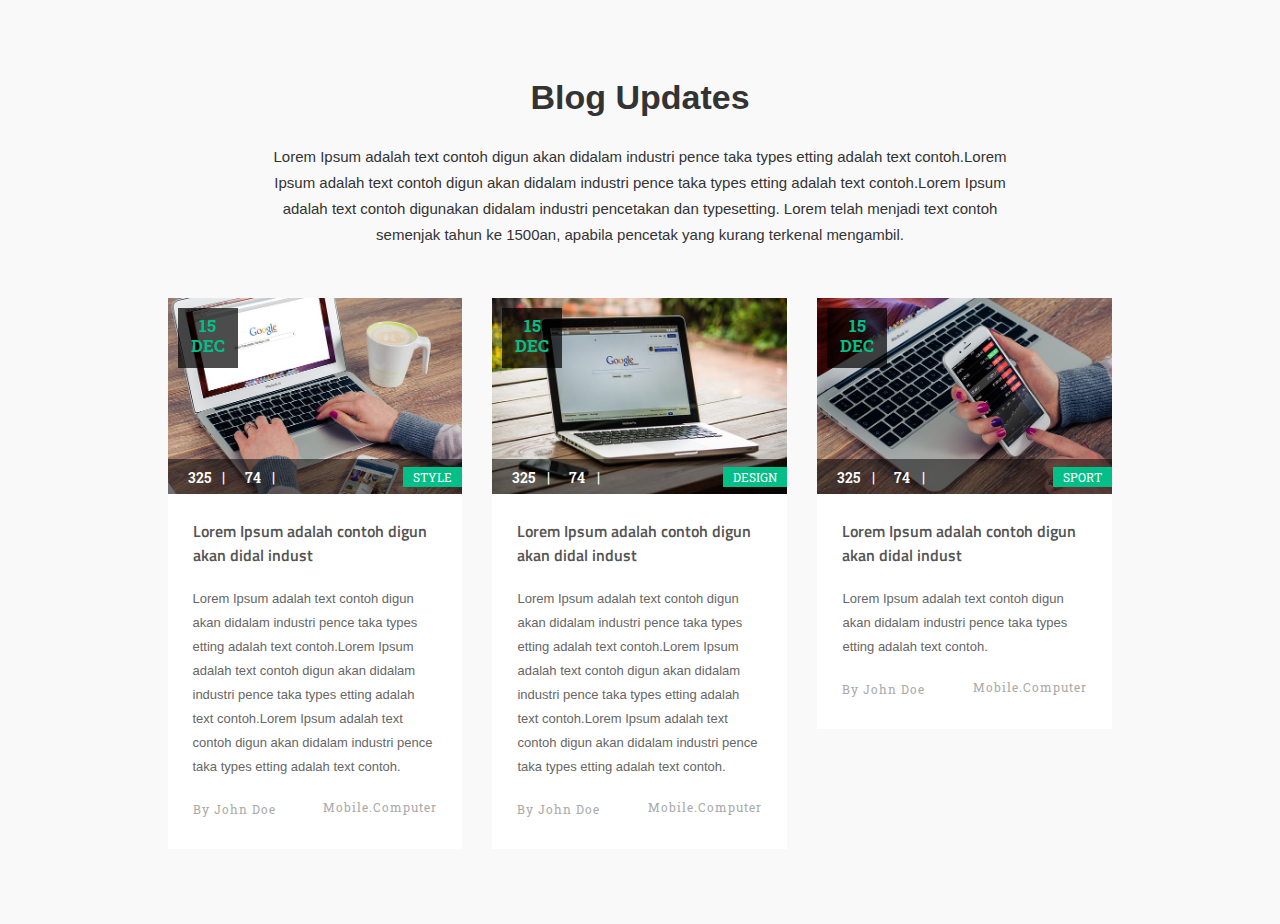
==== commit cfc68a6e: "New Pages" ====
--- a/sections/blog1.html
+++ b/sections/blog1.html
@@ -34,7 +34,9 @@
                     <div class="row">
                         <div class="col-md-8 col-md-offset-2 text-center">
                             <h1 class="sec-title">Blog Updates</h1>
-                            <p class="sec-sub-title">Lorem Ipsum adalah text contoh digunakan didalam industri pencetakan dan typesetting.
+                            <p class="sec-sub-title truncate">Lorem Ipsum adalah text contoh digun akan didalam industri pence taka types etting 
+                                adalah text contoh.Lorem Ipsum adalah text contoh digun akan didalam industri pence taka types etting 
+                                adalah text contoh.Lorem Ipsum adalah text contoh digunakan didalam industri pencetakan dan typesetting.
                             Lorem telah menjadi text contoh semenjak tahun ke 1500an, apabila pencetak yang kurang terkenal mengambil.</p>
                         </div>
                     </div>  
@@ -53,8 +55,10 @@
                                             </ul>
                                         </div>    
                                         <div class="blog-details">
-                                            <h4 class="media-heading">Lorem Ipsum adalah contoh digun akan didal indust</h4>
-                                            <p>Lorem Ipsum adalah text contoh digun akan didalam industri pence taka types etting 
+                                            <h4 class="media-heading truncate">Lorem Ipsum adalah contoh digun akan didal indust</h4>
+                                            <p class="truncate">Lorem Ipsum adalah text contoh digun akan didalam industri pence taka types etting 
+                                            adalah text contoh.Lorem Ipsum adalah text contoh digun akan didalam industri pence taka types etting 
+                                            adalah text contoh.Lorem Ipsum adalah text contoh digun akan didalam industri pence taka types etting 
                                             adalah text contoh.</p>
                                              <ul class="list-inline text-capitalize">
                                                 <li>by John Doe</li>
@@ -77,6 +81,8 @@
                                         <div class="blog-details">
                                             <h4 class="media-heading">Lorem Ipsum adalah contoh digun akan didal indust</h4>
                                             <p>Lorem Ipsum adalah text contoh digun akan didalam industri pence taka types etting 
+                                            adalah text contoh.Lorem Ipsum adalah text contoh digun akan didalam industri pence taka types etting 
+                                            adalah text contoh.Lorem Ipsum adalah text contoh digun akan didalam industri pence taka types etting 
                                             adalah text contoh.</p>
                                              <ul class="list-inline text-capitalize">
                                                 <li>by John Doe</li>
@@ -98,7 +104,7 @@
                                         </div>    
                                         <div class="blog-details">
                                             <h4 class="media-heading">Lorem Ipsum adalah contoh digun akan didal indust</h4>
-                                            <p>Lorem Ipsum adalah text contoh digun akan didalam industri pence taka types etting 
+                                            <p class="truncate">Lorem Ipsum adalah text contoh digun akan didalam industri pence taka types etting 
                                             adalah text contoh.</p>
                                              <ul class="list-inline text-capitalize">
                                                 <li>by John Doe</li>
@@ -119,7 +125,7 @@
         <!--=== Load JS here for greater good ====-->
         <script src="js/jquery-1.8.3.min.js"></script>
         <script src="js/bootstrap.min.js"></script>
-    </body>
-</html>
+        <script src="newJS/jquery-larest.min.js"></script>
 
 
+
--- a/sections/css/main.css
+++ b/sections/css/main.css
@@ -4995,18 +4995,17 @@
 }
 
 .portfolio2 .project-content .project-overflow{
-    position: absolute; 
+    position: absolute;
     width: 100%;
     height: 100%;
     bottom: 10%;
     opacity: 1;
-    background-color: rgba(22, 190, 182, 0); 
+    background-color: rgba(102, 111, 111, 0.39);
     z-index: 2;
     -webkit-transition: all 500ms ease 0s;
     transition: all 500ms ease 0s;
     -webkit-transform: scale(0);
     transform: scale(0);
-    
 }
 
 .portfolio2 .project-content:hover .project-overflow{
@@ -5018,20 +5017,19 @@
 }
 
 .portfolio2 .project-content:hover:before{
-    background-color: rgba(25, 28, 51, 0.8);
+    background-color: rgba(11, 25, 131, 0.8);
     height: 100%;
     width: 100%;
     -webkit-transition: all 500ms ease 0s;
-    transition: all 500ms ease 0s;
-    
+    transition: all 500ms cubic-bezier(.8, 0.61, 0.36, 1) 2s;
 }
 
 .portfolio2 .project-content:hover:after{
-    background-color: rgba(25, 28, 51, 0.8);
+    /* background-color: rgba(25, 28, 51, 0.8); */
     height: 100%;
     width: 100%;
-     -webkit-transition: all 500ms ease 100ms;
-    transition: all 500ms ease 100ms;
+    -webkit-transition: all 500ms cubic-bezier(0.55, 0.06, 0.68, 0.19) 100ms;
+    /* transition: all 500ms ease 100ms; */
 }
 
 .project-content:before{
@@ -5041,10 +5039,10 @@
     top: 0;
     height: 0;
     content: '';
-    position: absolute;
+    /* position: absolute; */
     right: 0;
     -webkit-transition: all 500ms ease 500ms;
-    transition: all 500ms ease 500ms;
+    transition: all 500ms cubic-bezier(0.25, 0.46, 0.45, 0.94) 500ms;
     width: 0;
     z-index: 0;
 }
@@ -5053,14 +5051,14 @@
 .portfolio2 .project-content:after{
     -webkit-backface-visibility: hidden;
     backface-visibility: hidden;
-    background: rgba(25, 28, 51, 0.5);
+    /* background: rgba(25, 28, 51, 0.5); */
     bottom: 0;
     height: 0;
     content: '';
     position: absolute;
     left: 0;
-    -webkit-transition: all 500ms ease 550ms;
-    transition: all 500ms ease 550ms;
+    -webkit-transition: all 500ms cubic-bezier(0.4, 0, 1, 1) 550ms;
+    /* transition: all 500ms ease 550ms; */
     width: 0;
     z-index: 0;
 }
